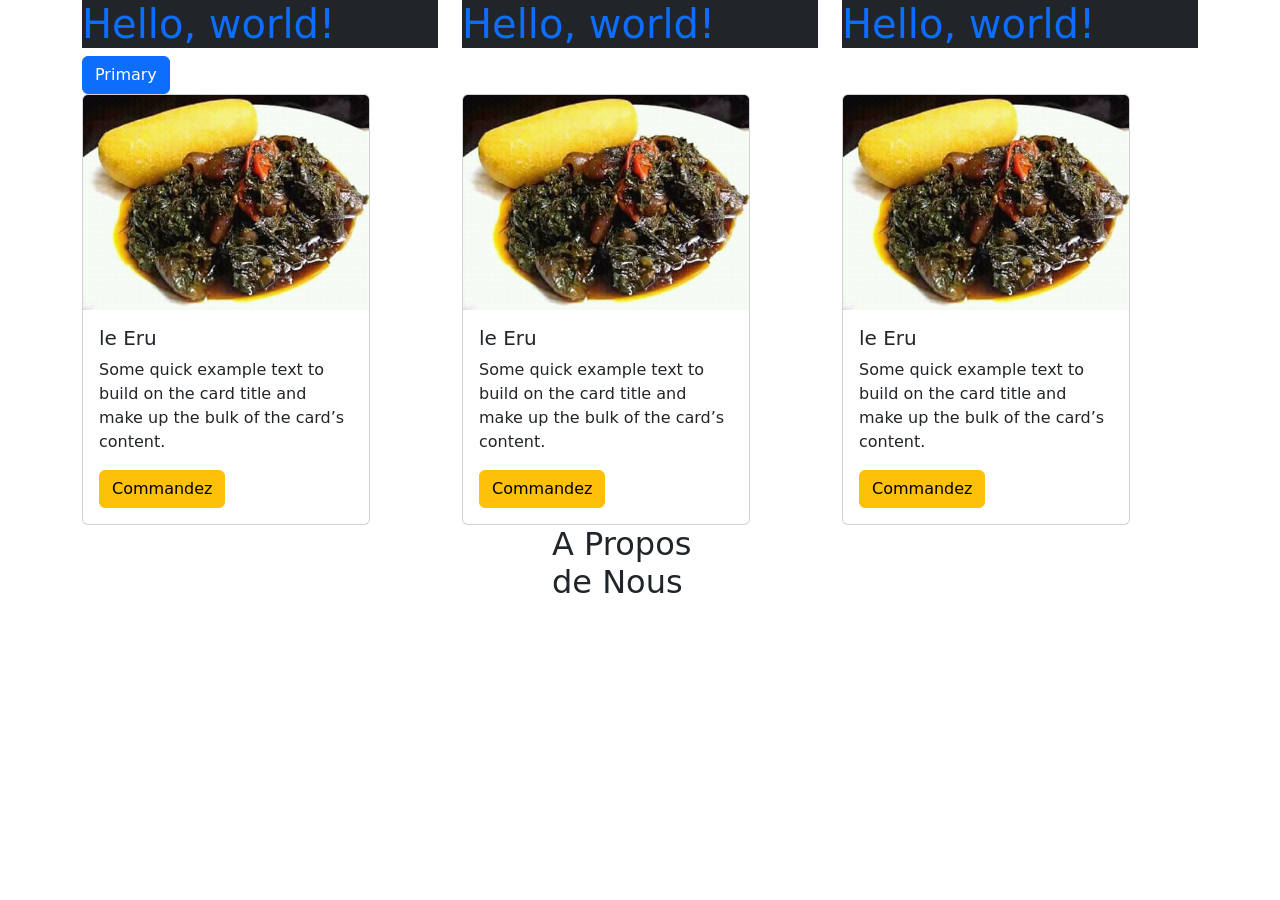
==== index.html @ 13891b92 "initialisation du projet" ====
<!DOCTYPE html>
<html lang="en">
<head>
    <meta charset="UTF-8">
    <meta name="viewport" content="width=device-width, initial-scale=1.0">
    <title>Document</title>
        <link href="https://cdn.jsdelivr.net/npm/bootstrap@5.3.8/dist/css/bootstrap.min.css" rel="stylesheet" integrity="sha384-sRIl4kxILFvY47J16cr9ZwB07vP4J8+LH7qKQnuqkuIAvNWLzeN8tE5YBujZqJLB" crossorigin="anonymous">

</head>
<body>

    <div class="container">
        <div class="row">
            <div class="col-4">
                <h1 class="bg-dark text-primary">Hello, world!</h1>
            </div>
            <div class="col-4">
                <h1 class="bg-dark text-primary">Hello, world!</h1>
            </div>
            <div class="col-4">
                <h1 class="bg-dark text-primary">Hello, world!</h1>
            </div>
        </div>  
        <button type="button" class="btn btn-primary">Primary</button>
    </div>
    <div class="container">
        <div class="row">
            <div class="col">
                <div class="card" style="width: 18rem;">
                    <img src="images/eru.jpg" class="card-img-top" alt="...">
                        <div class="card-body">
                            <h5 class="card-title">le Eru</h5>
                            <p class="card-text">Some quick example text to build on the card title and make up the bulk of the card’s content.</p>
                            <a href="#" class="btn btn-warning">Commandez</a>
                        </div>
                </div>
            </div>
            <div class="col">
                <div class="card" style="width: 18rem;">
                    <img src="images/eru.jpg" class="card-img-top" alt="...">
                        <div class="card-body">
                            <h5 class="card-title">le Eru</h5>
                            <p class="card-text">Some quick example text to build on the card title and make up the bulk of the card’s content.</p>
                            <a href="#" class="btn btn-warning">Commandez</a>
                        </div>
                </div>
            </div>
            <div class="col">
                <div class="card" style="width: 18rem;">
                    <img src="images/eru.jpg" class="card-img-top" alt="...">
                        <div class="card-body">
                            <h5 class="card-title">le Eru</h5>
                            <p class="card-text">Some quick example text to build on the card title and make up the bulk of the card’s content.</p>
                            <a href="#" class="btn btn-warning">Commandez</a>
                        </div>
                </div>
            </div>
        </div>
    </div>
    <div class="container" style="width: 200px;">
        <h2>A Propos de Nous</h2>
    </div>
        
    <script src="https://cdn.jsdelivr.net/npm/bootstrap@5.3.8/dist/js/bootstrap.bundle.min.js" integrity="sha384-FKyoEForCGlyvwx9Hj09JcYn3nv7wiPVlz7YYwJrWVcXK/BmnVDxM+D2scQbITxI" crossorigin="anonymous"></script>
</body>
</html>
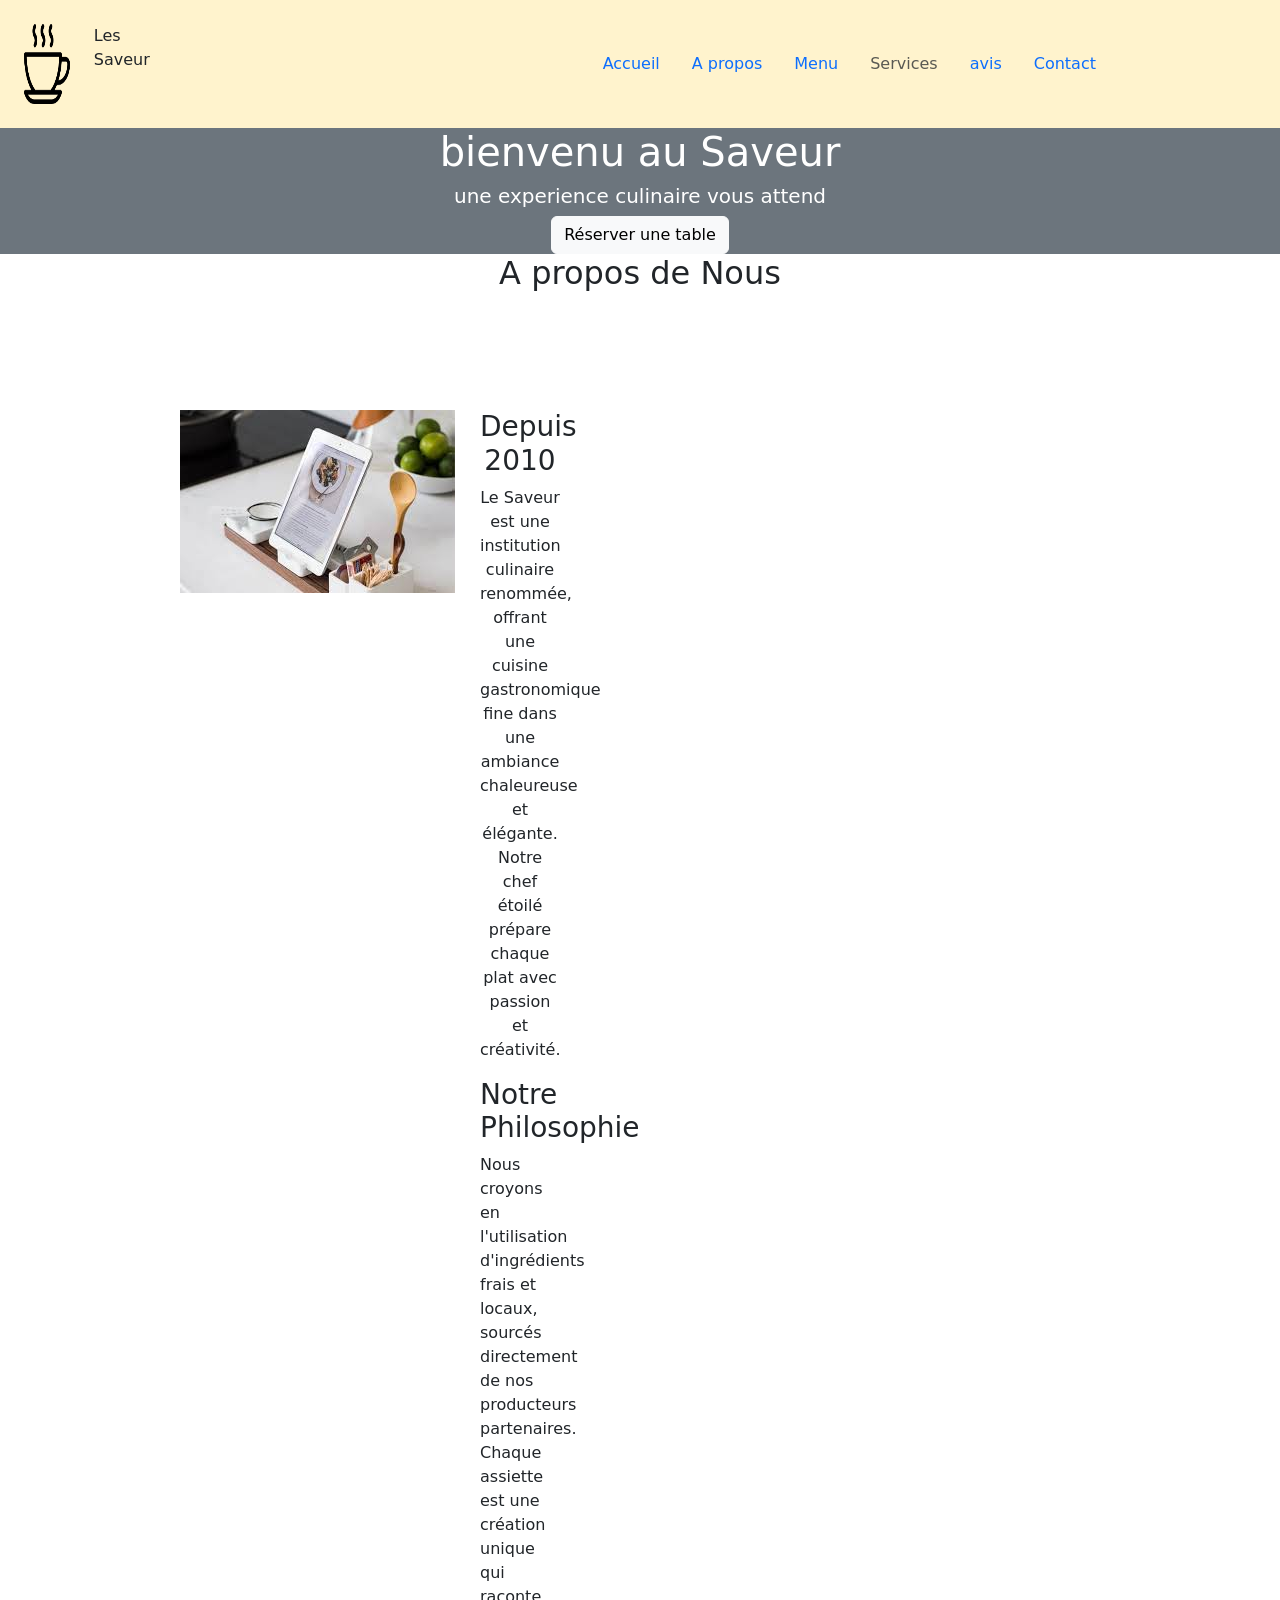
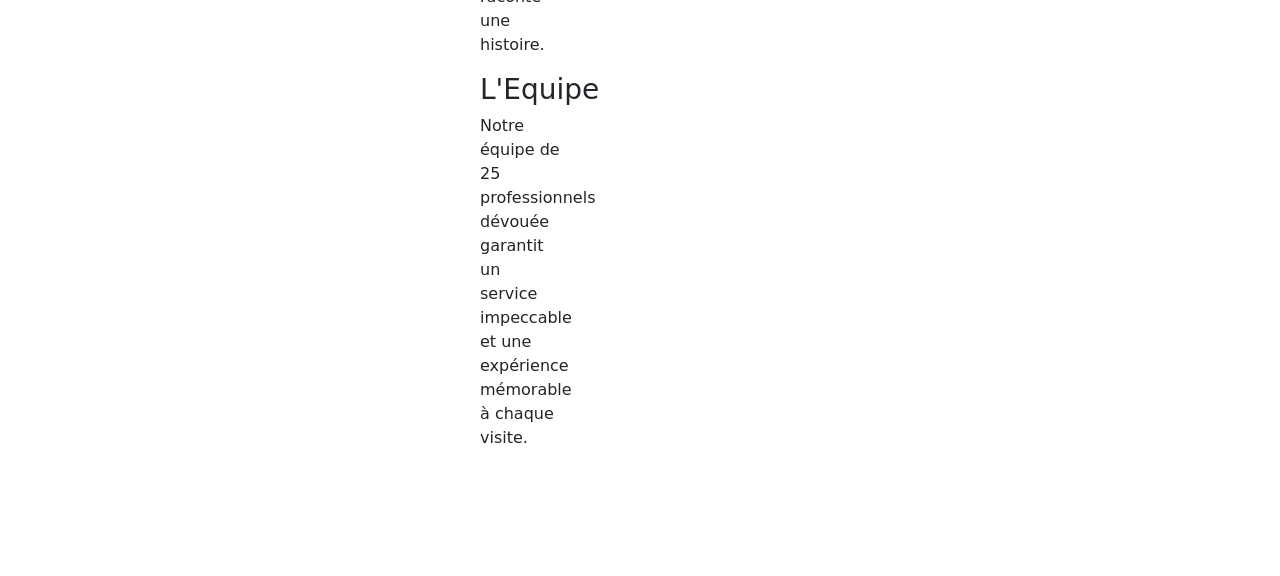
==== commit 9de13594: "nouvel index" ====
--- a/index.html
+++ b/index.html
@@ -4,63 +4,96 @@
     <meta charset="UTF-8">
     <meta name="viewport" content="width=device-width, initial-scale=1.0">
     <title>Document</title>
-        <link href="https://cdn.jsdelivr.net/npm/bootstrap@5.3.8/dist/css/bootstrap.min.css" rel="stylesheet" integrity="sha384-sRIl4kxILFvY47J16cr9ZwB07vP4J8+LH7qKQnuqkuIAvNWLzeN8tE5YBujZqJLB" crossorigin="anonymous">
+    <link rel="stylesheet" href="index1.css">
+     <link href="https://cdn.jsdelivr.net/npm/bootstrap@5.3.8/dist/css/bootstrap.min.css" rel="stylesheet" integrity="sha384-sRIl4kxILFvY47J16cr9ZwB07vP4J8+LH7qKQnuqkuIAvNWLzeN8tE5YBujZqJLB" crossorigin="anonymous">
 
 </head>
 <body>
-
-    <div class="container">
+    <div class="container-fluid  p-4  bg-warning-subtle">
         <div class="row">
-            <div class="col-4">
-                <h1 class="bg-dark text-primary">Hello, world!</h1>
-            </div>
-            <div class="col-4">
-                <h1 class="bg-dark text-primary">Hello, world!</h1>
-            </div>
-            <div class="col-4">
-                <h1 class="bg-dark text-primary">Hello, world!</h1>
-            </div>
-        </div>  
-        <button type="button" class="btn btn-primary">Primary</button>
+           <div class="col-4">
+                <div class="row">
+                    <img class="col-2" src="images/tasse.png" alt="logo du site" width="80px" height="80px">
+                     <p class="col-2" width="200px" height="200px" text-center> Les Saveur</p>
+                </div>
+           </div>
+           <div class="col-8 d-flex justify-content-around align-items-center">
+                <ul class="menu nav justify-content-end">
+                    <li class="nav-item">
+                        <a class="nav-link active" aria-current="page" href="#">Accueil</a>
+                    </li>
+                    <li class="nav-item">
+                        <a class="nav-link" href="#">A propos</a>
+                    </li>
+                    <li class="nav-item">
+                        <a class="nav-link" href="#">Menu</a>
+                    </li>
+                    <li class="nav-item">
+                        <a class="nav-link disabled" aria-disabled="true">Services</a>
+                    </li>
+                    <li class="nav-item">
+                        <a class="nav-link" href="#">avis</a>
+                    </li>
+                    <li class="nav-item">
+                        <a class="nav-link" href="#">Contact</a>
+                    </li>
+                </ul>
+           </div>
+         </div>
+    </div>
+    <div class="hero bg-family-arial text-white text-center bg-secondary bg-opacity-80 mt-10">
+         <h1 class="titre">bienvenu au Saveur</h1>
+        <h5>une experience culinaire vous attend</h5>
+         <button class="reso btn btn-light ">Réserver une table</button>
+    </div>
+    <div class="container text-center">
+        <h2 class="h2">A propos de Nous</h2>
     </div>
     <div class="container">
         <div class="row">
-            <div class="col">
-                <div class="card" style="width: 18rem;">
-                    <img src="images/eru.jpg" class="card-img-top" alt="...">
-                        <div class="card-body">
-                            <h5 class="card-title">le Eru</h5>
-                            <p class="card-text">Some quick example text to build on the card title and make up the bulk of the card’s content.</p>
-                            <a href="#" class="btn btn-warning">Commandez</a>
-                        </div>
+            <div class="col-6" style="margin: 100px; padding: 10px; width: 100px;">
+                <img src="images/telcu.jfif" alt="saveur">
+            </div>
+            <div class="col-6 " style="margin: 100px; padding: 10px; width: 100px;">
+                <div class="row text-center">
+                    <h3 class="col">Depuis 2010</h3>
+                    <p class="c0l">Le Saveur est une institution culinaire renommée, offrant une cuisine gastronomique fine dans une ambiance chaleureuse et élégante. Notre chef étoilé prépare chaque plat avec passion et créativité.</p>
                 </div>
-            </div>
-            <div class="col">
-                <div class="card" style="width: 18rem;">
-                    <img src="images/eru.jpg" class="card-img-top" alt="...">
-                        <div class="card-body">
-                            <h5 class="card-title">le Eru</h5>
-                            <p class="card-text">Some quick example text to build on the card title and make up the bulk of the card’s content.</p>
-                            <a href="#" class="btn btn-warning">Commandez</a>
-                        </div>
+                <div>
+                    <h3>Notre Philosophie</h3>
+                    <p>Nous croyons en l'utilisation d'ingrédients frais et locaux, sourcés directement de nos producteurs partenaires. Chaque assiette est une création unique qui raconte une histoire.</p>
                 </div>
-            </div>
-            <div class="col">
-                <div class="card" style="width: 18rem;">
-                    <img src="images/eru.jpg" class="card-img-top" alt="...">
-                        <div class="card-body">
-                            <h5 class="card-title">le Eru</h5>
-                            <p class="card-text">Some quick example text to build on the card title and make up the bulk of the card’s content.</p>
-                            <a href="#" class="btn btn-warning">Commandez</a>
-                        </div>
+                <div>
+                    <h3>L'Equipe</h3>
+                    <p>Notre équipe de 25 professionnels dévouée garantit un service impeccable et une expérience mémorable à chaque visite.</p>
                 </div>
             </div>
         </div>
     </div>
-    <div class="container" style="width: 200px;">
-        <h2>A Propos de Nous</h2>
-    </div>
-        
-    <script src="https://cdn.jsdelivr.net/npm/bootstrap@5.3.8/dist/js/bootstrap.bundle.min.js" integrity="sha384-FKyoEForCGlyvwx9Hj09JcYn3nv7wiPVlz7YYwJrWVcXK/BmnVDxM+D2scQbITxI" crossorigin="anonymous"></script>
+
+
+
+
+
+
+
+
+
+
+
+
+
+
+
+
+
+
+
+
+
+
+
+
+ <script src="https://cdn.jsdelivr.net/npm/bootstrap@5.3.8/dist/js/bootstrap.bundle.min.js" integrity="sha384-FKyoEForCGlyvwx9Hj09JcYn3nv7wiPVlz7YYwJrWVcXK/BmnVDxM+D2scQbITxI" crossorigin="anonymous"></script>
 </body>
 </html>
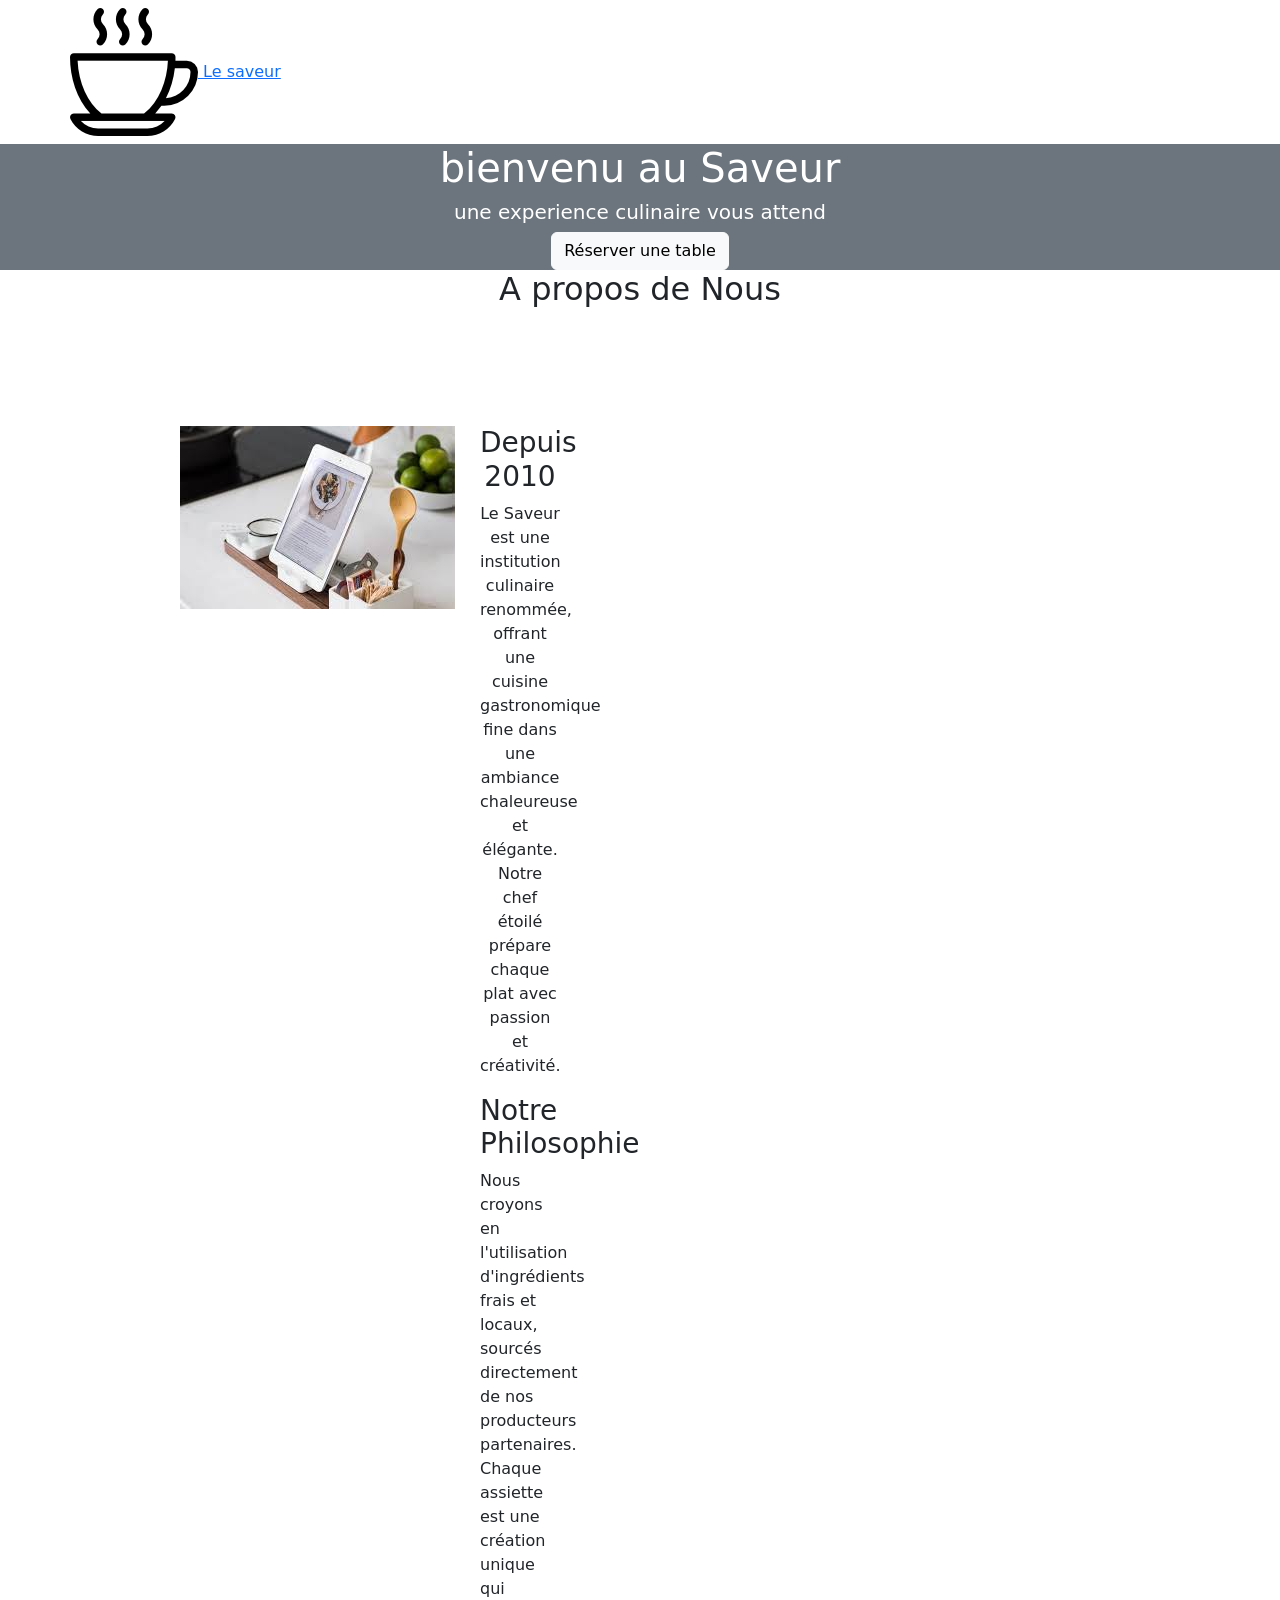
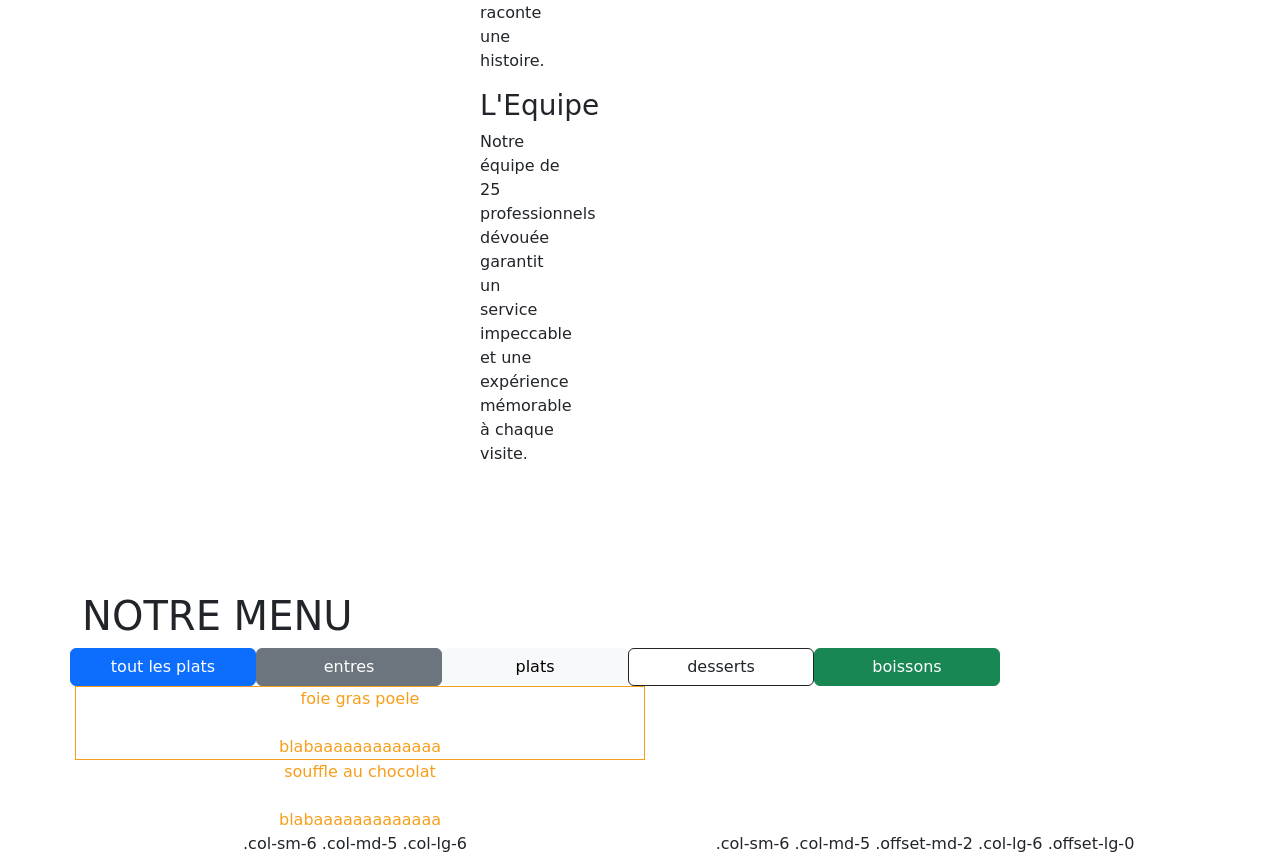
==== commit f7d65062: "nouveau menu" ====
--- a/index.html
+++ b/index.html
@@ -4,48 +4,26 @@
     <meta charset="UTF-8">
     <meta name="viewport" content="width=device-width, initial-scale=1.0">
     <title>Document</title>
-    <link rel="stylesheet" href="index1.css">
+    <link rel="stylesheet" href="index.css">
      <link href="https://cdn.jsdelivr.net/npm/bootstrap@5.3.8/dist/css/bootstrap.min.css" rel="stylesheet" integrity="sha384-sRIl4kxILFvY47J16cr9ZwB07vP4J8+LH7qKQnuqkuIAvNWLzeN8tE5YBujZqJLB" crossorigin="anonymous">
 
 </head>
 <body>
-    <div class="container-fluid  p-4  bg-warning-subtle">
-        <div class="row">
-           <div class="col-4">
-                <div class="row">
-                    <img class="col-2" src="images/tasse.png" alt="logo du site" width="80px" height="80px">
-                     <p class="col-2" width="200px" height="200px" text-center> Les Saveur</p>
-                </div>
-           </div>
-           <div class="col-8 d-flex justify-content-around align-items-center">
-                <ul class="menu nav justify-content-end">
-                    <li class="nav-item">
-                        <a class="nav-link active" aria-current="page" href="#">Accueil</a>
-                    </li>
-                    <li class="nav-item">
-                        <a class="nav-link" href="#">A propos</a>
-                    </li>
-                    <li class="nav-item">
-                        <a class="nav-link" href="#">Menu</a>
-                    </li>
-                    <li class="nav-item">
-                        <a class="nav-link disabled" aria-disabled="true">Services</a>
-                    </li>
-                    <li class="nav-item">
-                        <a class="nav-link" href="#">avis</a>
-                    </li>
-                    <li class="nav-item">
-                        <a class="nav-link" href="#">Contact</a>
-                    </li>
-                </ul>
-           </div>
-         </div>
-    </div>
+    <!-- Header & navigation-->
+   <header>
+     <nav class="navbar navbar-expand-lg container">
+            <a class="logo" href="#acceuil"> <img class="logo" src="images/tasse.png" alt="Le Saveur"> Le saveur</a>
+            
+        </nav>
+   </header>
+
+    <!-- Hero Section -->
     <div class="hero bg-family-arial text-white text-center bg-secondary bg-opacity-80 mt-10">
          <h1 class="titre">bienvenu au Saveur</h1>
         <h5>une experience culinaire vous attend</h5>
          <button class="reso btn btn-light ">Réserver une table</button>
     </div>
+    <!-- About Section -->
     <div class="container text-center">
         <h2 class="h2">A propos de Nous</h2>
     </div>
@@ -70,16 +48,43 @@
             </div>
         </div>
     </div>
-
-
-
-
-
-
-
-
-
-
+       <!-- menu section -->
+    <div class="container">
+        <div class="row">
+            <div class="col">
+                <h1> NOTRE MENU</h1>
+            </div>
+            <div class="row">
+                <button class=" col-2 btn btn-primary">tout les plats</button>
+                <button class="col-2 btn btn-secondary">entres</button>
+                <button class="col-2 btn btn-light">plats</button>
+                <button class="col-2 btn btn-outline-dark">desserts</button>
+                <button class="col-2 btn btn-success">boissons</button> 
+            </div>
+        </div>
+    </div>
+    <div class="container text-center">
+        <div class="row">
+            <div class="col-sm-5 col-md-6" style="margin-left:5px; color: rgb(247, 159, 27); border: 1px solid rgb(247, 159, 27);">foie gras poele <br><br> blabaaaaaaaaaaaaa</div>
+            <div class="col-sm-5 offset-sm-2 col-md-6 offset-md-0" style="margin-left:5px; color: rgb(247, 159, 27);">souffle au chocolat <br><br> blabaaaaaaaaaaaaa</div>
+        </div>
+        <div class="row">
+            <div class="col-sm-6 col-md-5 col-lg-6">.col-sm-6 .col-md-5 .col-lg-6</div>
+            <div class="col-sm-6 col-md-5 offset-md-2 col-lg-6 offset-lg-0">.col-sm-6 .col-md-5 .offset-md-2 .col-lg-6 .offset-lg-0</div>
+        </div>
+    </div>
+    <!-- Services Section -->
+    <div class="container">
+    </div>
+    <!-- Testimonials Section -->
+    <div class="container">
+    </div>
+    <!-- Contact Section -->
+    <div class="container">
+    </div>
+    <!-- Footer Section -->
+    <div class="container">
+    </div>
 
 
 
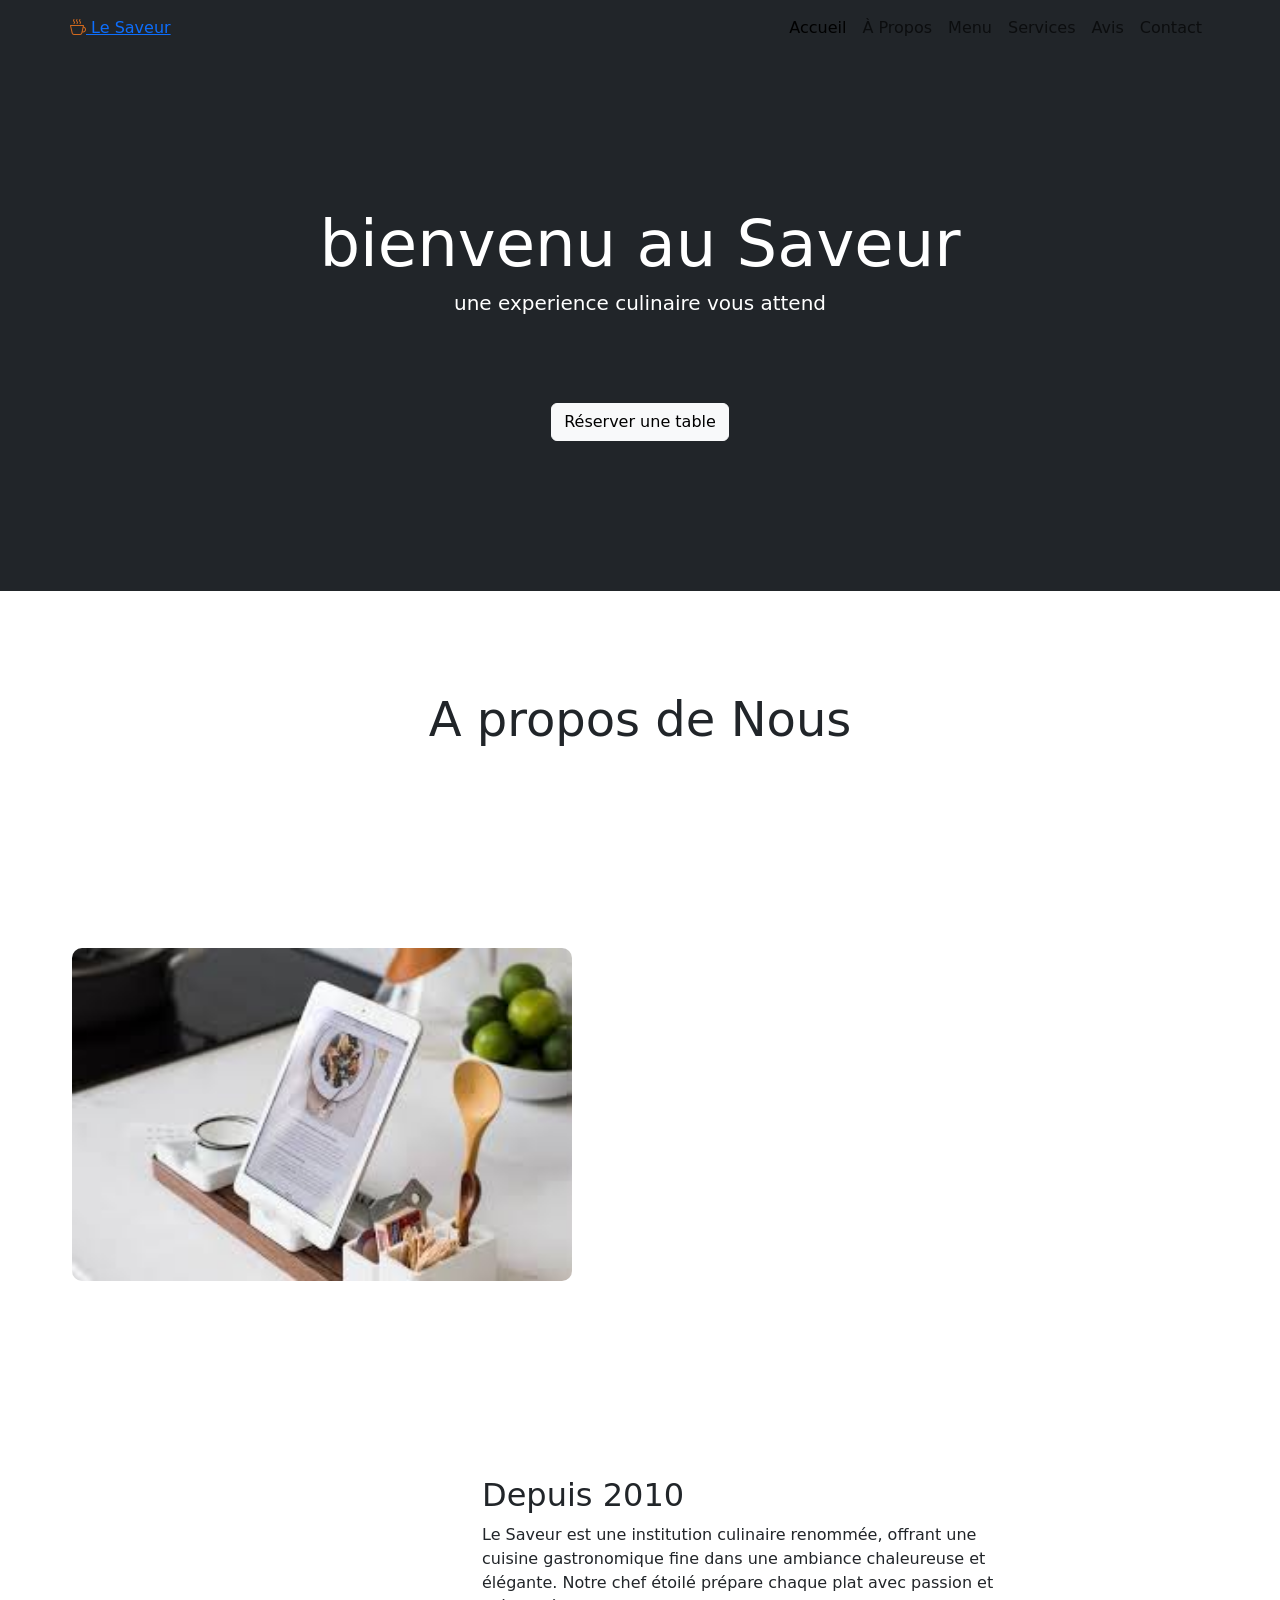
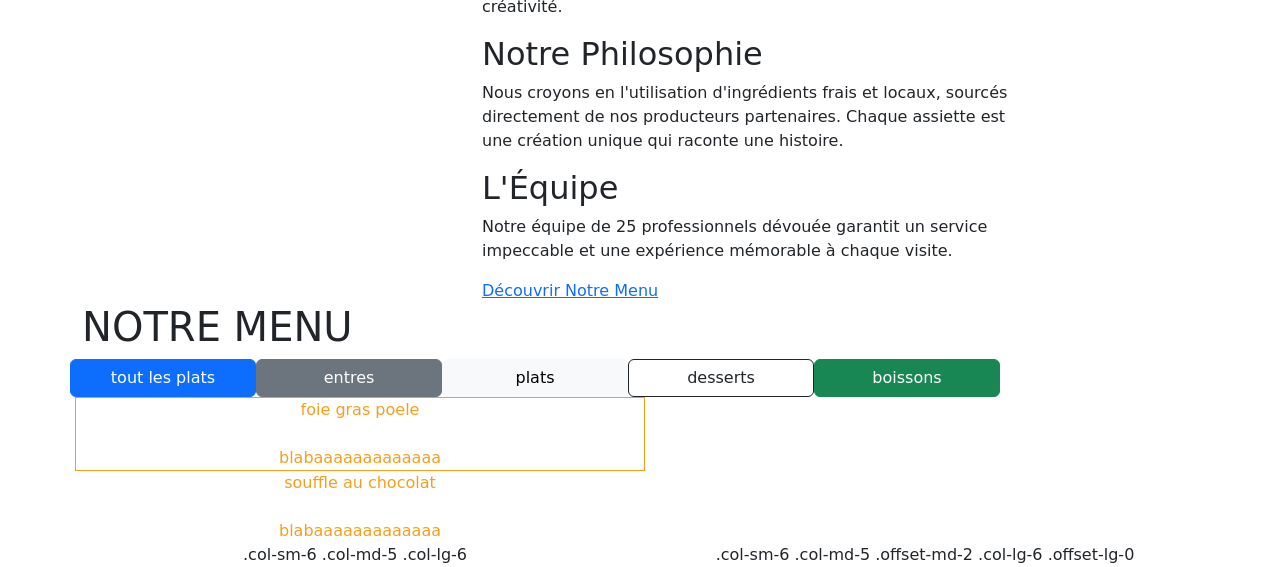
==== commit e149f498: "avancer css et page a propos" ====
--- a/index.html
+++ b/index.html
@@ -4,48 +4,78 @@
     <meta charset="UTF-8">
     <meta name="viewport" content="width=device-width, initial-scale=1.0">
     <title>Document</title>
+    <link rel="stylesheet" href="https://cdn.jsdelivr.net/npm/bootstrap-icons@1.11.1/font/bootstrap-icons.css">
     <link rel="stylesheet" href="index.css">
      <link href="https://cdn.jsdelivr.net/npm/bootstrap@5.3.8/dist/css/bootstrap.min.css" rel="stylesheet" integrity="sha384-sRIl4kxILFvY47J16cr9ZwB07vP4J8+LH7qKQnuqkuIAvNWLzeN8tE5YBujZqJLB" crossorigin="anonymous">
 
 </head>
 <body>
     <!-- Header & navigation-->
-   <header>
+   <header class="bg-dark bg-opacity-65 ">
      <nav class="navbar navbar-expand-lg container">
-            <a class="logo" href="#acceuil"> <img class="logo" src="images/tasse.png" alt="Le Saveur"> Le saveur</a>
-            
+            <a class="logo" href="#accueil"> 
+                <i class="bi bi-cup-hot" style="width: 100px; height: 100px; color: chocolate;"></i> Le Saveur
+            </a>         
+            <div class="navbar-collapse collapse show text-white"  id="navbarNav" >
+                <ul class="navbar-nav ms-auto" style="color: white;">
+                    <li class="nav-item">
+                        <a class="nav-link active" href="#accueil">Accueil</a>
+                    </li>
+                    <li class="nav-item">
+                        <a class="nav-link" href="#about">À Propos</a>
+                    </li>
+                    <li class="nav-item">
+                        <a class="nav-link" href="#menu">Menu</a>
+                    </li>
+                    <li class="nav-item">
+                        <a class="nav-link" href="#services">Services</a>
+                    </li>
+                    <li class="nav-item">
+                        <a class="nav-link" href="#testimonials">Avis</a>
+                    </li>
+                    <li class="nav-item">
+                        <a class="nav-link" href="#contact">Contact</a>
+                    </li>
+                </ul>
+            </div>
         </nav>
    </header>
 
     <!-- Hero Section -->
-    <div class="hero bg-family-arial text-white text-center bg-secondary bg-opacity-80 mt-10">
-         <h1 class="titre">bienvenu au Saveur</h1>
+    <div class="hero bg-family-arial text-white text-center bg-dark bg-opacity-65 " style="padding: 150px;">
+         <h1 class="titre" style="font-size: 4rem;">bienvenu au Saveur</h1>
         <h5>une experience culinaire vous attend</h5>
-         <button class="reso btn btn-light ">Réserver une table</button>
+         <button class="reso btn btn-light " style="margin-top: 80px;">Réserver une table</button>
     </div>
     <!-- About Section -->
-    <div class="container text-center">
-        <h2 class="h2">A propos de Nous</h2>
+    <div class="about-section text-center " style="padding: 50px 0;" id="about ">
+        <h2 class="h2" style="font-size: 3rem; margin: 50px 0;">A propos de Nous</h2>
     </div>
     <div class="container">
         <div class="row">
-            <div class="col-6" style="margin: 100px; padding: 10px; width: 100px;">
-                <img src="images/telcu.jfif" alt="saveur">
+            <div class="col-6" style="margin: 100px; margin-left: -10px; width: 100px;">
+                <img src="images/telcu.jfif" width="500px" style="border-radius: 10px;" alt="saveur">
             </div>
-            <div class="col-6 " style="margin: 100px; padding: 10px; width: 100px;">
-                <div class="row text-center">
-                    <h3 class="col">Depuis 2010</h3>
-                    <p class="c0l">Le Saveur est une institution culinaire renommée, offrant une cuisine gastronomique fine dans une ambiance chaleureuse et élégante. Notre chef étoilé prépare chaque plat avec passion et créativité.</p>
-                </div>
-                <div>
-                    <h3>Notre Philosophie</h3>
-                    <p>Nous croyons en l'utilisation d'ingrédients frais et locaux, sourcés directement de nos producteurs partenaires. Chaque assiette est une création unique qui raconte une histoire.</p>
-                </div>
-                <div>
-                    <h3>L'Equipe</h3>
-                    <p>Notre équipe de 25 professionnels dévouée garantit un service impeccable et une expérience mémorable à chaque visite.</p>
-                </div>
-            </div>
+           <div class="about-content col-6" style="margin-left: 400px; padding-top: 95px;">
+                <h2 class="about-title">Depuis 2010</h2>
+                <p class="about-text">
+            Le Saveur est une institution culinaire renommée, offrant une cuisine gastronomique
+            fine dans une ambiance chaleureuse et élégante. Notre chef étoilé prépare chaque plat
+            avec passion et créativité.
+                 </p>
+                 <h2 class="about-title">Notre Philosophie</h2>
+                <p class="about-text">
+            Nous croyons en l'utilisation d'ingrédients frais et locaux, sourcés directement de
+            nos producteurs partenaires. Chaque assiette est une création unique qui raconte une histoire.
+                 </p>
+                 <h2 class="about-title">L'Équipe</h2>
+                 <p class="about-text">
+            Notre équipe de 25 professionnels dévouée garantit un service impeccable et une
+            expérience mémorable à chaque visite.
+                 </p>
+            <a href="#" class="about-btn">Découvrir Notre Menu</a>
+
+  </div>
         </div>
     </div>
        <!-- menu section -->
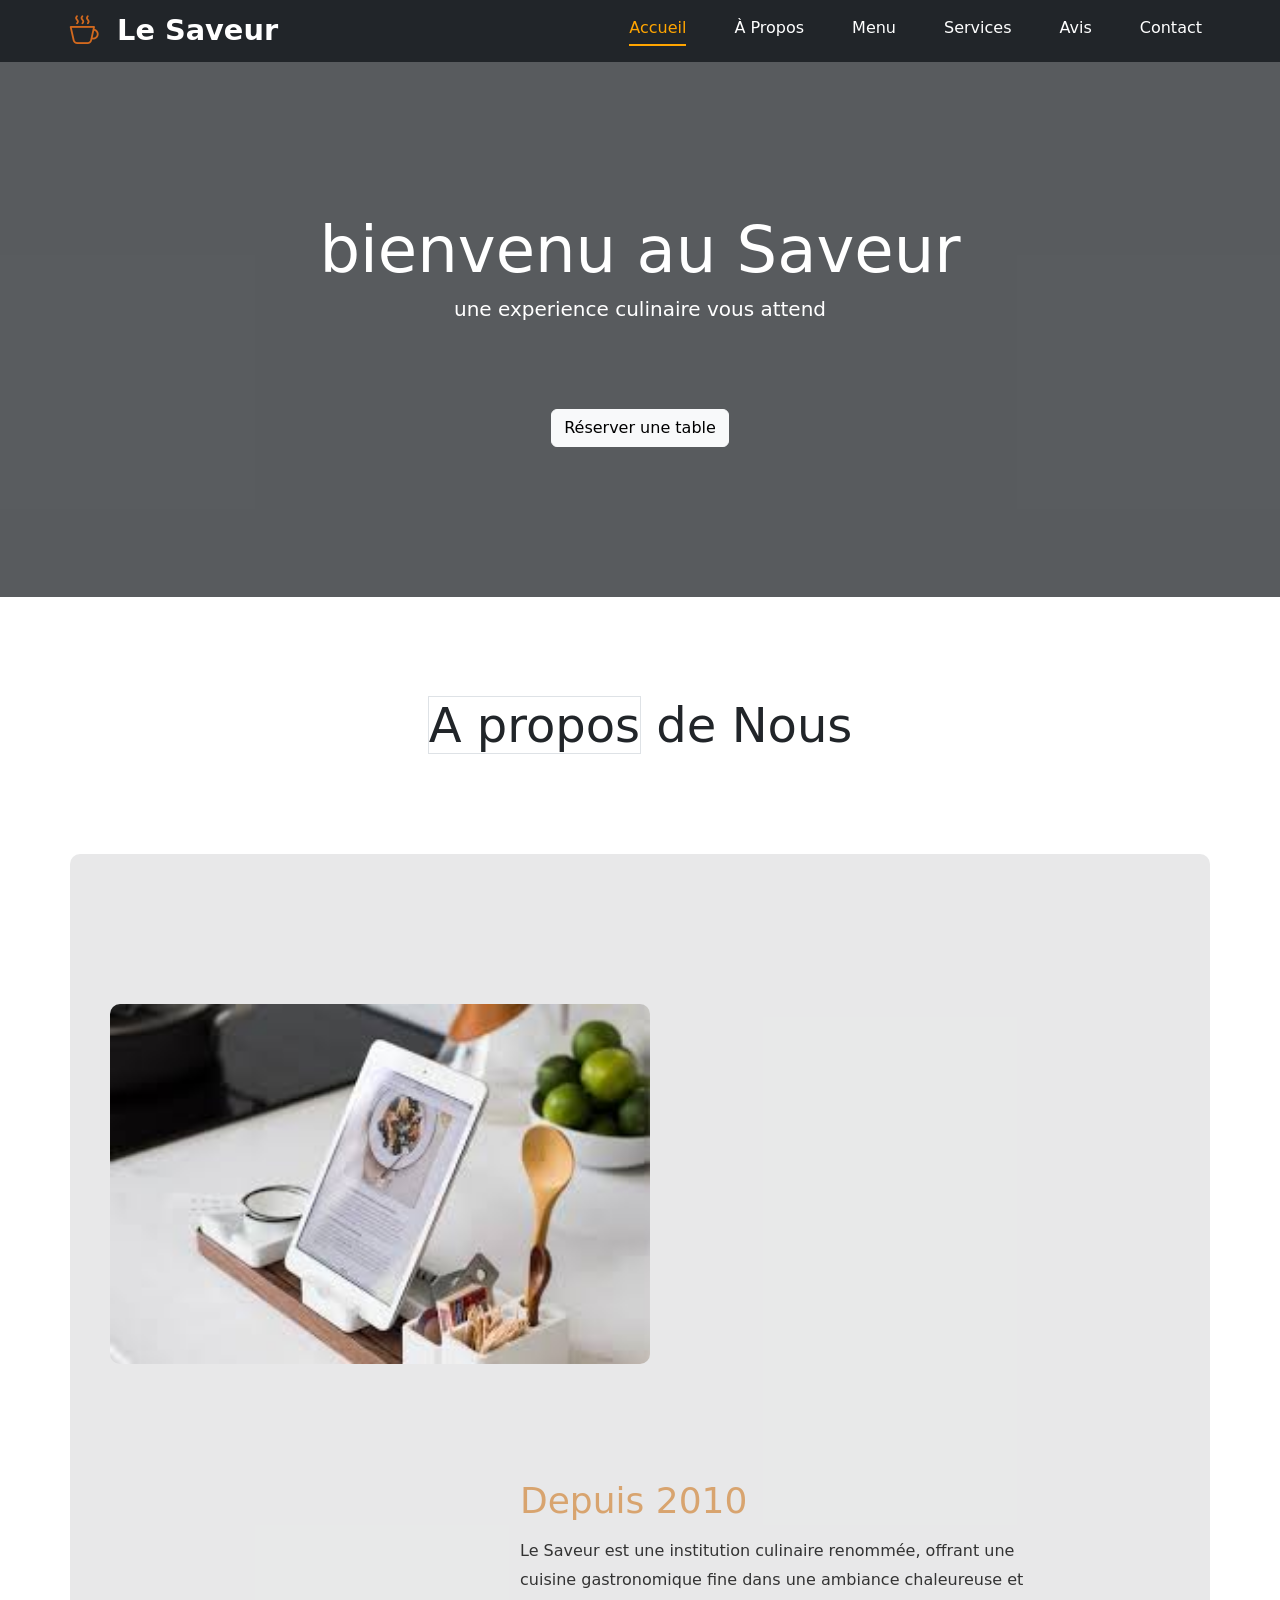
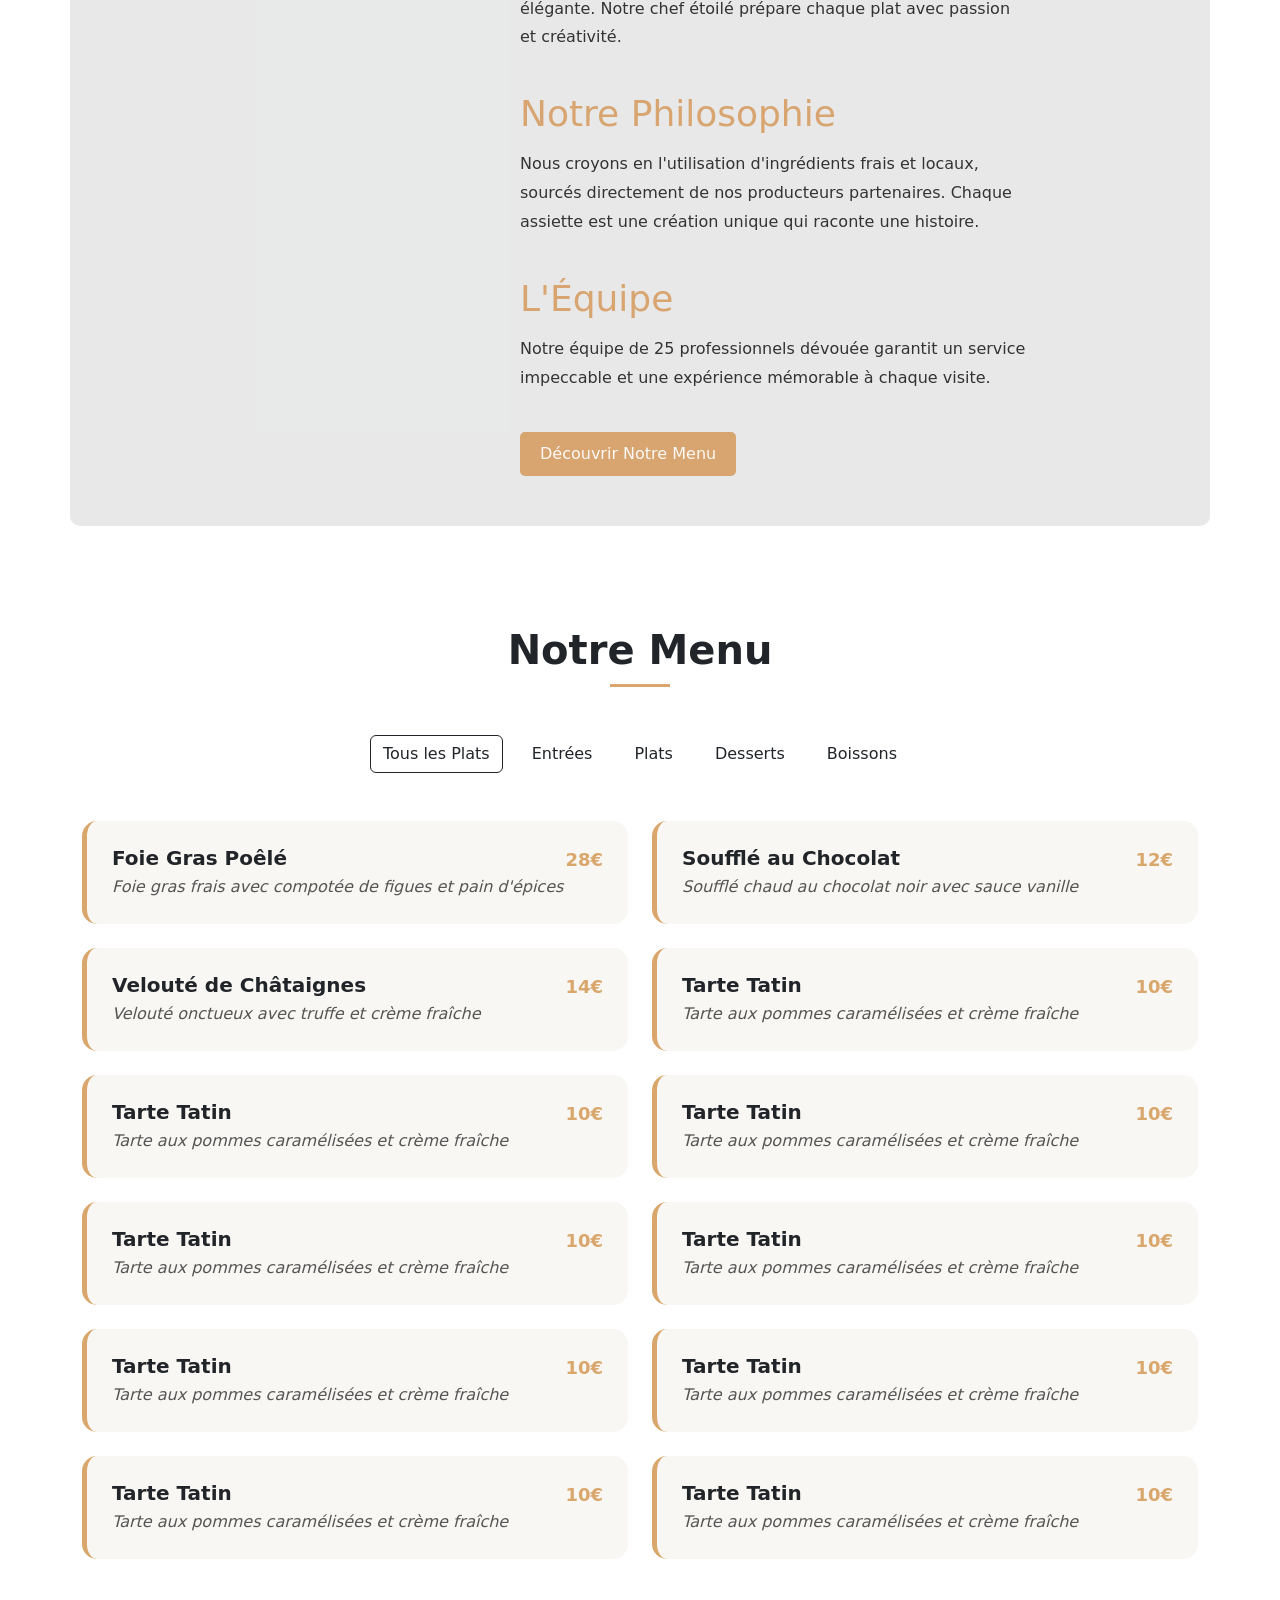
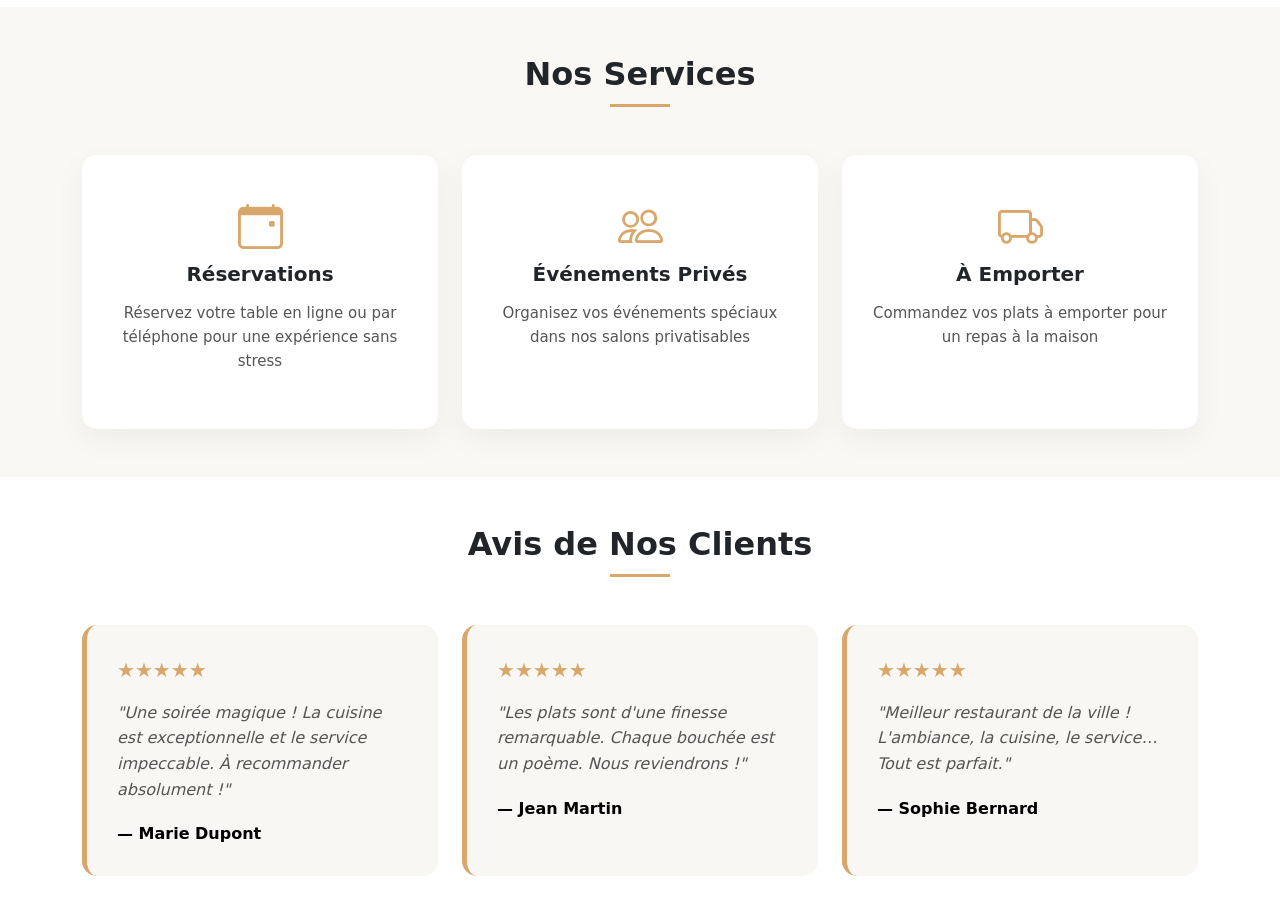
==== commit 0ffa9e79: "css avancer il manque footer section et contact" ====
--- a/index.html
+++ b/index.html
@@ -3,7 +3,7 @@
 <head>
     <meta charset="UTF-8">
     <meta name="viewport" content="width=device-width, initial-scale=1.0">
-    <title>Document</title>
+    <title>restaurant</title>
     <link rel="stylesheet" href="https://cdn.jsdelivr.net/npm/bootstrap-icons@1.11.1/font/bootstrap-icons.css">
     <link rel="stylesheet" href="index.css">
      <link href="https://cdn.jsdelivr.net/npm/bootstrap@5.3.8/dist/css/bootstrap.min.css" rel="stylesheet" integrity="sha384-sRIl4kxILFvY47J16cr9ZwB07vP4J8+LH7qKQnuqkuIAvNWLzeN8tE5YBujZqJLB" crossorigin="anonymous">
@@ -11,104 +11,298 @@
 </head>
 <body>
     <!-- Header & navigation-->
-   <header class="bg-dark bg-opacity-65 ">
-     <nav class="navbar navbar-expand-lg container">
-            <a class="logo" href="#accueil"> 
-                <i class="bi bi-cup-hot" style="width: 100px; height: 100px; color: chocolate;"></i> Le Saveur
-            </a>         
-            <div class="navbar-collapse collapse show text-white"  id="navbarNav" >
-                <ul class="navbar-nav ms-auto" style="color: white;">
-                    <li class="nav-item">
-                        <a class="nav-link active" href="#accueil">Accueil</a>
-                    </li>
-                    <li class="nav-item">
-                        <a class="nav-link" href="#about">À Propos</a>
-                    </li>
-                    <li class="nav-item">
-                        <a class="nav-link" href="#menu">Menu</a>
-                    </li>
-                    <li class="nav-item">
-                        <a class="nav-link" href="#services">Services</a>
-                    </li>
-                    <li class="nav-item">
-                        <a class="nav-link" href="#testimonials">Avis</a>
-                    </li>
-                    <li class="nav-item">
-                        <a class="nav-link" href="#contact">Contact</a>
-                    </li>
-                </ul>
-            </div>
-        </nav>
-   </header>
+  <header class="bg-dark bg-opacity-100">
+    <nav class="navbar navbar-expand-lg container">
+        <a class="logo text-white text-decoration-none" href="#accueil"> 
+            <i class="bi bi-cup-hot me-2" style="color: chocolate;"></i>
+            Le Saveur
+        </a>         
+
+        <div class="navbar-collapse collapse show" id="navbarNav">
+            <ul class="navbar-nav ms-auto">
+                <li class="nav-item">
+                    <a class="nav-link menu-link active" href="#accueil">Accueil</a>
+                </li>
+                <li class="nav-item">
+                    <a class="nav-link menu-link" href="#about">À Propos</a>
+                </li>
+                <li class="nav-item">
+                    <a class="nav-link menu-link" href="#menu">Menu</a>
+                </li>
+                <li class="nav-item">
+                    <a class="nav-link menu-link" href="#services">Services</a>
+                </li>
+                <li class="nav-item">
+                    <a class="nav-link menu-link" href="#testimonials">Avis</a>
+                </li>
+                <li class="nav-item">
+                    <a class="nav-link menu-link" href="#contact">Contact</a>
+                </li>
+            </ul>
+        </div>
+    </nav>
+</header>
+
 
     <!-- Hero Section -->
-    <div class="hero bg-family-arial text-white text-center bg-dark bg-opacity-65 " style="padding: 150px;">
+    <div class="hero bg-family-arial text-white text-center bg-dark bg-opacity-75 " style="padding: 150px;">
          <h1 class="titre" style="font-size: 4rem;">bienvenu au Saveur</h1>
         <h5>une experience culinaire vous attend</h5>
          <button class="reso btn btn-light " style="margin-top: 80px;">Réserver une table</button>
     </div>
     <!-- About Section -->
     <div class="about-section text-center " style="padding: 50px 0;" id="about ">
-        <h2 class="h2" style="font-size: 3rem; margin: 50px 0;">A propos de Nous</h2>
-    </div>
-    <div class="container">
+        <h2 class="h2" style="font-size: 3rem; margin: 50px 0;"> <span class="border">A propos</span> de Nous</h2>
+    </div>
+    <div class="container bg-dark bg-opacity-10"style="border-radius: 10px; padding: 50px; margin-bottom: 100px;">
         <div class="row">
             <div class="col-6" style="margin: 100px; margin-left: -10px; width: 100px;">
-                <img src="images/telcu.jfif" width="500px" style="border-radius: 10px;" alt="saveur">
-            </div>
-           <div class="about-content col-6" style="margin-left: 400px; padding-top: 95px;">
+                <img src="images/telcu.jfif" width="540px" style="border-radius: 10px;" alt="saveur">
+            </div>
+           <div class="about-content col-6" style="margin-left: 400px; padding-top: 15px;">
                 <h2 class="about-title">Depuis 2010</h2>
                 <p class="about-text">
-            Le Saveur est une institution culinaire renommée, offrant une cuisine gastronomique
-            fine dans une ambiance chaleureuse et élégante. Notre chef étoilé prépare chaque plat
-            avec passion et créativité.
+                Le Saveur est une institution culinaire renommée, offrant une cuisine gastronomique
+                fine dans une ambiance chaleureuse et élégante. Notre chef étoilé prépare chaque plat
+                avec passion et créativité.
                  </p>
                  <h2 class="about-title">Notre Philosophie</h2>
                 <p class="about-text">
-            Nous croyons en l'utilisation d'ingrédients frais et locaux, sourcés directement de
-            nos producteurs partenaires. Chaque assiette est une création unique qui raconte une histoire.
+                Nous croyons en l'utilisation d'ingrédients frais et locaux, sourcés directement de
+                nos producteurs partenaires. Chaque assiette est une création unique qui raconte une histoire.
                  </p>
                  <h2 class="about-title">L'Équipe</h2>
                  <p class="about-text">
-            Notre équipe de 25 professionnels dévouée garantit un service impeccable et une
-            expérience mémorable à chaque visite.
+                Notre équipe de 25 professionnels dévouée garantit un service impeccable et une
+                expérience mémorable à chaque visite.
                  </p>
-            <a href="#" class="about-btn">Découvrir Notre Menu</a>
-
-  </div>
-        </div>
-    </div>
-       <!-- menu section -->
+                <a href="#" class="about-btn" style="border-radius: 5px; color: rgb(251, 249, 246); padding: 10px 20px;">Découvrir Notre Menu</a>
+         </div>
+        </div>
+    </div>
+     <!-- menu section -->
+    <div class="container my-5">
+         <div class="text-center mb-5">
+            <h1 class="fw-bold">Notre Menu</h1>
+            <div class="title-line mx-auto"></div>
+        </div>
+         <!-- FILTRES -->
+        <div class="d-flex justify-content-center gap-3 mb-5 flex-wrap">
+            <button class="btn btn-filter active">Tous les Plats</button>
+            <button class="btn btn-filter">Entrées</button>
+            <button class="btn btn-filter">Plats</button>
+            <button class="btn btn-filter">Desserts</button>
+            <button class="btn btn-filter">Boissons</button>
+         </div>
+          <!-- LISTE DES PLATS -->
+        <div class="row g-4">
+            <div class="col-md-6">
+                <div class="menu-card">
+                     <div class="d-flex justify-content-between">
+                        <h5>Foie Gras Poêlé</h5>
+                         <span class="price">28€</span>
+                     </div>
+                    <p>Foie gras frais avec compotée de figues et pain d'épices</p>
+                 </div>
+            </div>
+                <div class="col-md-6">
+                    <div class="menu-card">
+                        <div class="d-flex justify-content-between">
+                            <h5>Soufflé au Chocolat</h5>
+                            <span class="price">12€</span>
+                        </div>
+                        <p>Soufflé chaud au chocolat noir avec sauce vanille</p>
+                    </div>
+                </div>
+                <div class="col-md-6">
+                    <div class="menu-card">
+                        <div class="d-flex justify-content-between">
+                            <h5>Velouté de Châtaignes</h5>
+                            <span class="price">14€</span>
+                        </div>
+                        <p>Velouté onctueux avec truffe et crème fraîche</p>
+                    </div>
+                </div>
+                <div class="col-md-6">
+                    <div class="menu-card">
+                        <div class="d-flex justify-content-between">
+                            <h5>Tarte Tatin</h5>
+                            <span class="price">10€</span>
+                        </div>
+                        <p>Tarte aux pommes caramélisées et crème fraîche</p>
+                    </div>
+                </div>
+                <div class="col-md-6">
+                    <div class="menu-card">
+                        <div class="d-flex justify-content-between">
+                            <h5>Tarte Tatin</h5>
+                            <span class="price">10€</span>
+                        </div>
+                        <p>Tarte aux pommes caramélisées et crème fraîche</p>
+                    </div>
+                </div>
+                <div class="col-md-6">
+                    <div class="menu-card">
+                        <div class="d-flex justify-content-between">
+                            <h5>Tarte Tatin</h5>
+                            <span class="price">10€</span>
+                        </div>
+                        <p>Tarte aux pommes caramélisées et crème fraîche</p>
+                    </div>
+                </div>
+                <div class="col-md-6">
+                    <div class="menu-card">
+                        <div class="d-flex justify-content-between">
+                            <h5>Tarte Tatin</h5>
+                            <span class="price">10€</span>
+                        </div>
+                        <p>Tarte aux pommes caramélisées et crème fraîche</p>
+                    </div>
+                </div>
+                <div class="col-md-6">
+                    <div class="menu-card">
+                        <div class="d-flex justify-content-between">
+                            <h5>Tarte Tatin</h5>
+                            <span class="price">10€</span>
+                        </div>
+                        <p>Tarte aux pommes caramélisées et crème fraîche</p>
+                    </div>
+                </div>
+                <div class="col-md-6">
+                    <div class="menu-card">
+                        <div class="d-flex justify-content-between">
+                            <h5>Tarte Tatin</h5>
+                            <span class="price">10€</span>
+                        </div>
+                        <p>Tarte aux pommes caramélisées et crème fraîche</p>
+                    </div>
+                </div>
+                <div class="col-md-6">
+                    <div class="menu-card">
+                        <div class="d-flex justify-content-between">
+                            <h5>Tarte Tatin</h5>
+                            <span class="price">10€</span>
+                        </div>
+                        <p>Tarte aux pommes caramélisées et crème fraîche</p>
+                    </div>
+                </div>
+                <div class="col-md-6">
+                    <div class="menu-card">
+                        <div class="d-flex justify-content-between">
+                            <h5>Tarte Tatin</h5>
+                            <span class="price">10€</span>
+                        </div>
+                        <p>Tarte aux pommes caramélisées et crème fraîche</p>
+                    </div>
+                </div>
+                <div class="col-md-6">
+                    <div class="menu-card">
+                        <div class="d-flex justify-content-between">
+                            <h5>Tarte Tatin</h5>
+                            <span class="price">10€</span>
+                        </div>
+                        <p>Tarte aux pommes caramélisées et crème fraîche</p>
+                    </div>
+                </div>
+
+
+            </div>
+        </div>
+    </div>
+    
+    <!-- Services Section -->
+    <section class="services-section py-5">
     <div class="container">
-        <div class="row">
-            <div class="col">
-                <h1> NOTRE MENU</h1>
-            </div>
-            <div class="row">
-                <button class=" col-2 btn btn-primary">tout les plats</button>
-                <button class="col-2 btn btn-secondary">entres</button>
-                <button class="col-2 btn btn-light">plats</button>
-                <button class="col-2 btn btn-outline-dark">desserts</button>
-                <button class="col-2 btn btn-success">boissons</button> 
-            </div>
-        </div>
-    </div>
-    <div class="container text-center">
-        <div class="row">
-            <div class="col-sm-5 col-md-6" style="margin-left:5px; color: rgb(247, 159, 27); border: 1px solid rgb(247, 159, 27);">foie gras poele <br><br> blabaaaaaaaaaaaaa</div>
-            <div class="col-sm-5 offset-sm-2 col-md-6 offset-md-0" style="margin-left:5px; color: rgb(247, 159, 27);">souffle au chocolat <br><br> blabaaaaaaaaaaaaa</div>
-        </div>
-        <div class="row">
-            <div class="col-sm-6 col-md-5 col-lg-6">.col-sm-6 .col-md-5 .col-lg-6</div>
-            <div class="col-sm-6 col-md-5 offset-md-2 col-lg-6 offset-lg-0">.col-sm-6 .col-md-5 .offset-md-2 .col-lg-6 .offset-lg-0</div>
-        </div>
-    </div>
-    <!-- Services Section -->
+
+        <!-- TITRE -->
+        <div class="text-center mb-5">
+            <h2 class="fw-bold">Nos Services</h2>
+            <div class="title-line mx-auto"></div>
+        </div>
+
+        <!-- CARTES -->
+        <div class="row g-4">
+
+            <div class="col-md-4">
+                <div class="service-card text-center">
+                    <i class="bi bi-calendar-event service-icon"></i>
+                    <h5>Réservations</h5>
+                    <p>Réservez votre table en ligne ou par téléphone pour une expérience sans stress</p>
+                </div>
+            </div>
+
+            <div class="col-md-4">
+                <div class="service-card text-center">
+                    <i class="bi bi-people service-icon"></i>
+                    <h5>Événements Privés</h5>
+                    <p>Organisez vos événements spéciaux dans nos salons privatisables</p>
+                </div>
+            </div>
+
+            <div class="col-md-4">
+                <div class="service-card text-center">
+                    <i class="bi bi-truck service-icon"></i>
+                    <h5>À Emporter</h5>
+                    <p>Commandez vos plats à emporter pour un repas à la maison</p>
+                </div>
+            </div>
+
+        </div>
+    </div>
+</section>
+    <!-- Testimonials Section -->
+   <section class="testimonials-section py-5">
     <div class="container">
-    </div>
-    <!-- Testimonials Section -->
-    <div class="container">
-    </div>
+
+        <!-- TITRE -->
+        <div class="text-center mb-5">
+            <h2 class="fw-bold">Avis de Nos Clients</h2>
+            <div class="title-line mx-auto"></div>
+        </div>
+
+        <!-- AVIS -->
+        <div class="row g-4">
+
+            <div class="col-md-4">
+                <div class="testimonial-card">
+                    <div class="stars">
+                        ★★★★★
+                    </div>
+                    <p class="testimonial-text">
+                        "Une soirée magique ! La cuisine est exceptionnelle et le service impeccable. À recommander absolument !"
+                    </p>
+                    <span class="client-name">— Marie Dupont</span>
+                </div>
+            </div>
+
+            <div class="col-md-4">
+                <div class="testimonial-card">
+                    <div class="stars">
+                        ★★★★★
+                    </div>
+                    <p class="testimonial-text">
+                        "Les plats sont d'une finesse remarquable. Chaque bouchée est un poème. Nous reviendrons !"
+                    </p>
+                    <span class="client-name">— Jean Martin</span>
+                </div>
+            </div>
+
+            <div class="col-md-4">
+                <div class="testimonial-card">
+                    <div class="stars">
+                        ★★★★★
+                    </div>
+                    <p class="testimonial-text">
+                        "Meilleur restaurant de la ville ! L'ambiance, la cuisine, le service… Tout est parfait."
+                    </p>
+                    <span class="client-name">— Sophie Bernard</span>
+                </div>
+            </div>
+
+        </div>
+    </div>
+</section>
+
     <!-- Contact Section -->
     <div class="container">
     </div>
--- a/index.css
+++ b/index.css
@@ -0,0 +1,259 @@
+*{
+    margin: 0;
+    padding: 0;
+    box-sizing: border-box;
+}
+.logo{
+    font-size: 1.8rem;
+    font-weight: bold;
+    text-decoration: none;
+    color: var(--primaryColor);
+}
+.nav-link{
+    text-decoration: none;
+    color: var(--textColor);
+    font-size: 1.2rem;
+    margin-left: 2rem;
+}
+.reso:hover {
+    background-color: orange !important;
+    color: white !important;
+    border-color: orange !important;
+    transform: translateY(-3px);
+    box-shadow: 0 10px 25px rgba(255, 165, 0, 0.4);
+}
+
+
+
+.about-section {
+  padding: 80px 20px;
+}
+
+.about-content {
+  max-width: 700px;
+  margin-left: 80px; /* aligne le texte à gauche comme sur l’image */
+}
+
+.about-title {
+  font-size: 36px;
+  color: #d8a46f; /* beige/or */
+  margin-bottom: 15px;
+  font-weight: 500;
+}
+
+.about-text {
+  font-size: 16px;
+  line-height: 1.8;
+  color: #333;
+  margin-bottom: 40px;
+}
+
+.about-btn {
+  display: inline-block;
+  background-color: #d8a46f;
+  color: #fff;
+  text-decoration: none;
+  padding: 15px 35px;
+  border-radius: 8px;
+  font-size: 16px;
+  font-weight: 500;
+  transition: background-color 0.3s ease;
+}
+
+.about-btn:hover {
+  background-color: #c18f5f;
+}
+.menu-link:hover {
+    color: orange;
+}
+
+body {
+    background-color: #ffffff;
+    font-family: 'Segoe UI', sans-serif;
+}
+/*header*/
+#navbarNav {
+    ;
+    color: #d9a66c;
+    background: transparent;
+    transition: all 0.3s ease;
+}
+
+/* Boutons filtres */
+.btn-filter {
+    border: 2px solid #d9a66c;
+    color: #d9a66c;
+    border-radius: 50px;
+    padding: 8px 20px;
+    background: transparent;
+    transition: all 0.3s ease;
+}
+
+.btn-filter:hover,
+.btn-filter.active {
+    background-color: #d9a66c;
+    color: rgb(255, 255, 254);
+}
+
+/* Carte menu */
+.menu-card {
+    background-color: #f9f7f4;
+    padding: 25px;
+    border-radius: 15px;
+    border-left: 5px solid #d9a66c;
+    transition: transform 0.3s ease, box-shadow 0.3s ease;
+}
+
+.menu-card:hover {
+    transform: translateY(-5px);
+    box-shadow: 0 10px 25px rgba(0,0,0,0.08);
+}
+
+/* Titre */
+.menu-card h5 {
+    font-weight: 600;
+    margin-bottom: 5px;
+}
+
+/* Description */
+.menu-card p {
+    font-style: italic;
+    color: #555;
+    margin: 0;
+}
+
+/* Prix */
+.price {
+    color: #d9a66c;
+    font-weight: bold;
+    font-size: 18px;
+}
+
+/* Section */
+.services-section {
+    background-color: #faf8f5;
+}
+
+/* Ligne sous le titre */
+.title-line {
+    width: 60px;
+    height: 3px;
+    background-color: #d9a66c;
+    margin-top: 10px;
+}
+
+/* Carte service */
+.service-card {
+    background: #ffffff;
+    padding: 40px 25px;
+    border-radius: 15px;
+    box-shadow: 0 10px 30px rgba(0,0,0,0.05);
+    transition: transform 0.3s ease, box-shadow 0.3s ease;
+    height: 100%;
+}
+
+.service-card:hover {
+    transform: translateY(-8px);
+    box-shadow: 0 20px 40px rgba(0,0,0,0.08);
+}
+
+/* Icônes */
+.service-icon {
+    font-size: 45px;
+    color: #d9a66c;
+    margin-bottom: 20px;
+}
+
+/* Titres */
+.service-card h5 {
+    font-weight: 600;
+    margin-bottom: 15px;
+}
+
+/* Texte */
+.service-card p {
+    color: #555;
+    font-size: 15px;
+    line-height: 1.6;
+}
+/* Section avis */
+.testimonials-section {
+    background-color: #ffffff;
+}
+
+/* Carte avis */
+.testimonial-card {
+    background-color: #f9f7f4;
+    padding: 30px;
+    border-radius: 15px;
+    border-left: 5px solid #d9a66c;
+    height: 100%;
+    transition: transform 0.3s ease, box-shadow 0.3s ease;
+}
+
+.testimonial-card:hover {
+    transform: translateY(-8px);
+    box-shadow: 0 15px 35px rgba(0,0,0,0.08);
+}
+
+/* Étoiles */
+.stars {
+    color: #d9a66c;
+    font-size: 20px;
+    margin-bottom: 15px;
+}
+
+/* Texte avis */
+.testimonial-text {
+    font-style: italic;
+    color: #555;
+    margin-bottom: 20px;
+    line-height: 1.6;
+}
+
+/* Nom client */
+.client-name {
+    font-weight: 600;
+    color: #000;
+}
+
+/* Ligne sous titre  */
+.title-line {
+    width: 60px;
+    height: 3px;
+    background-color: #d9a66c;
+    margin-top: 10px;
+}
+
+/* Liens du menu */
+.menu-link {
+    color: white !important;
+    font-weight: 500;
+    transition: color 0.3s ease;
+}
+
+/* Hover */
+.menu-link:hover {
+    color: orange !important;
+}
+
+/* Lien actif (Accueil par défaut) */
+.menu-link.active {
+    color: orange !important;
+}
+
+/* Optionnel : effet underline élégant */
+.menu-link::after {
+    content: "";
+    display: block;
+    width: 0;
+    height: 2px;
+    background: orange;
+    transition: width 0.3s ease;
+    margin-top: 4px;
+}
+
+.menu-link:hover::after,
+.menu-link.active::after {
+    width: 100%;
+}
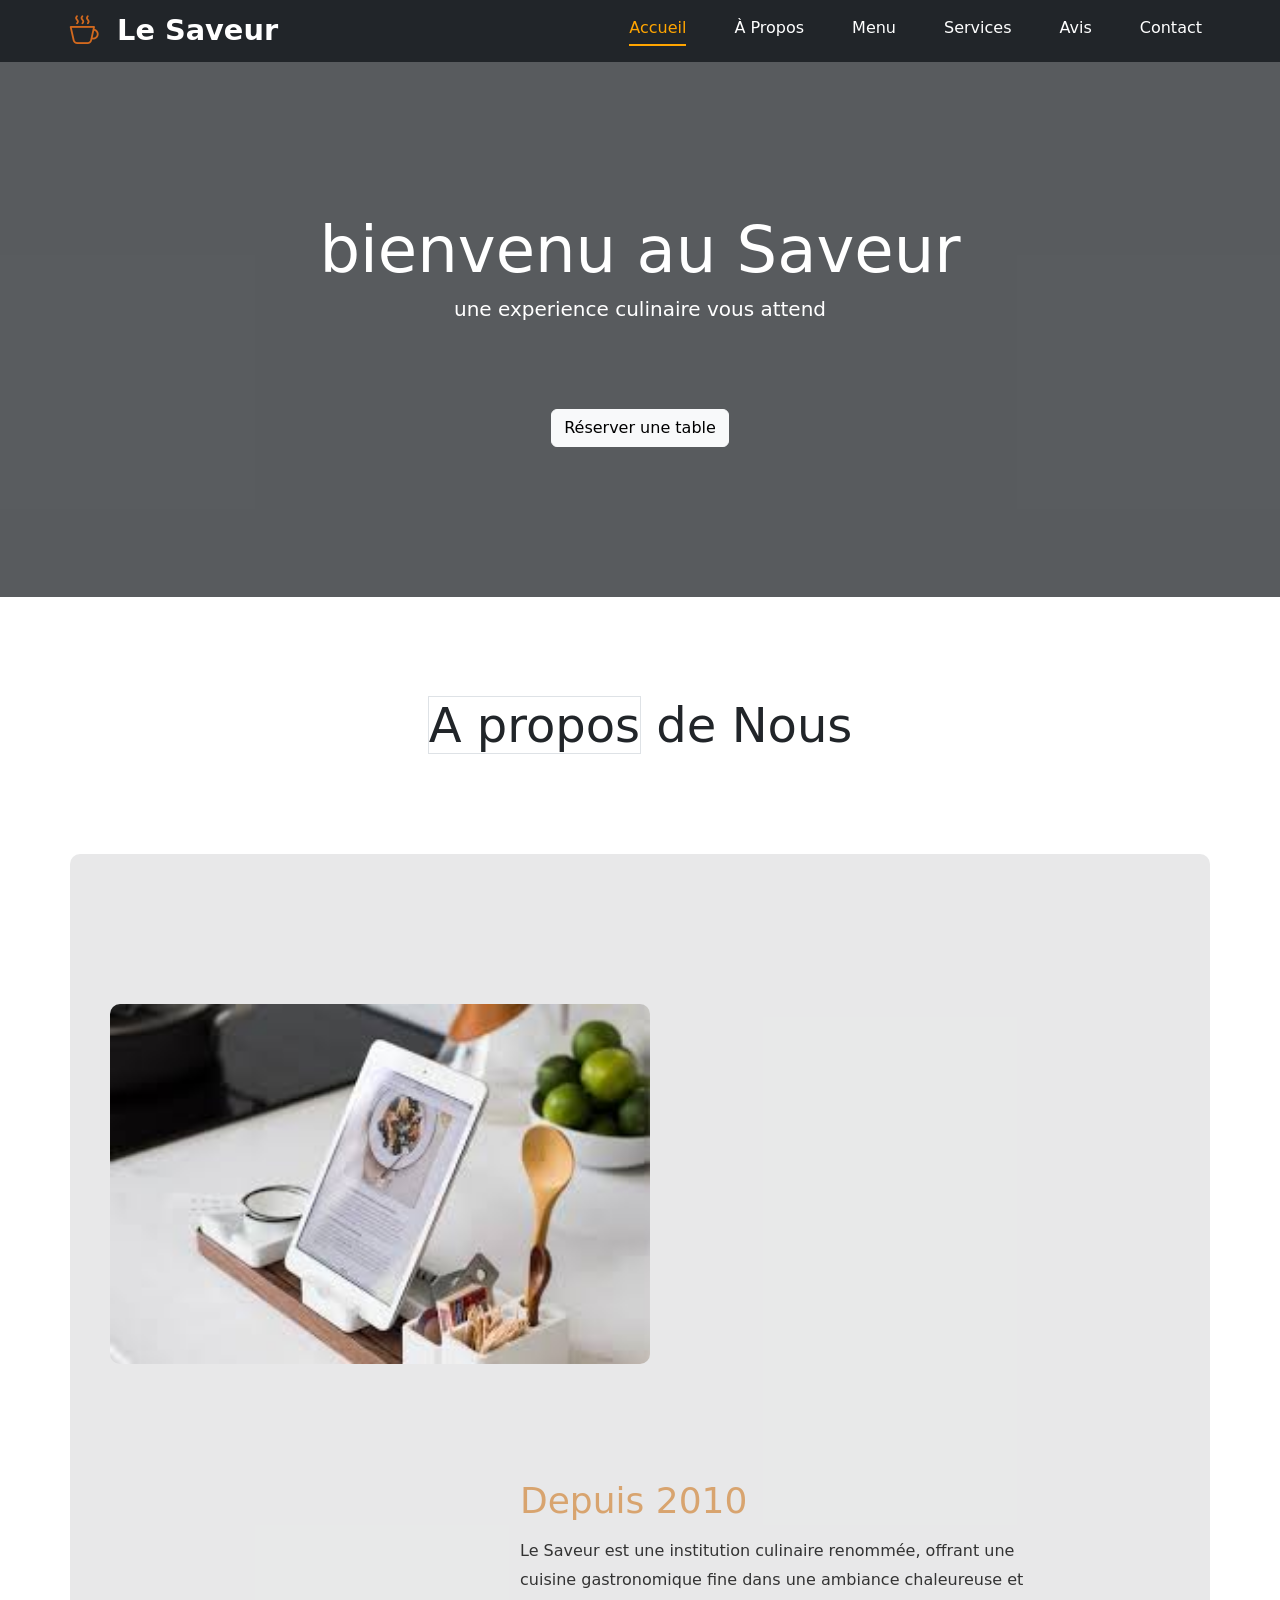
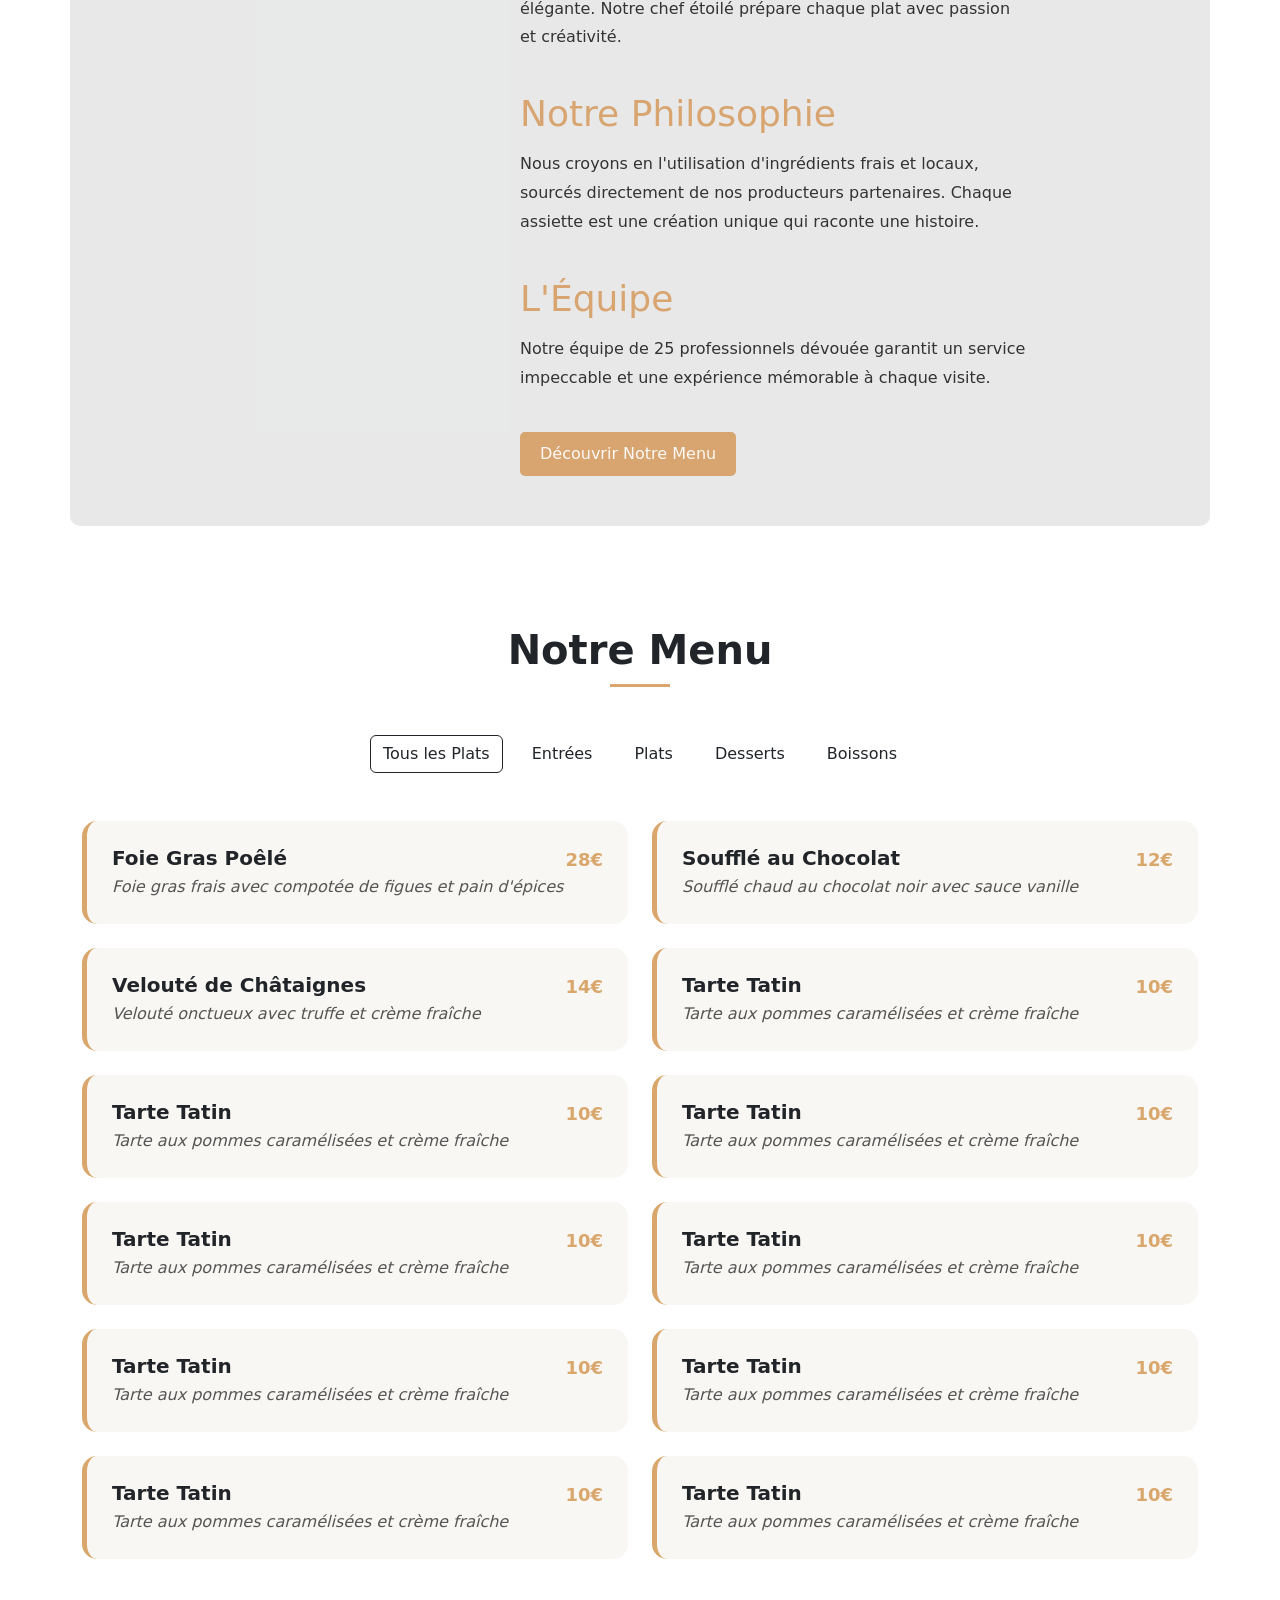
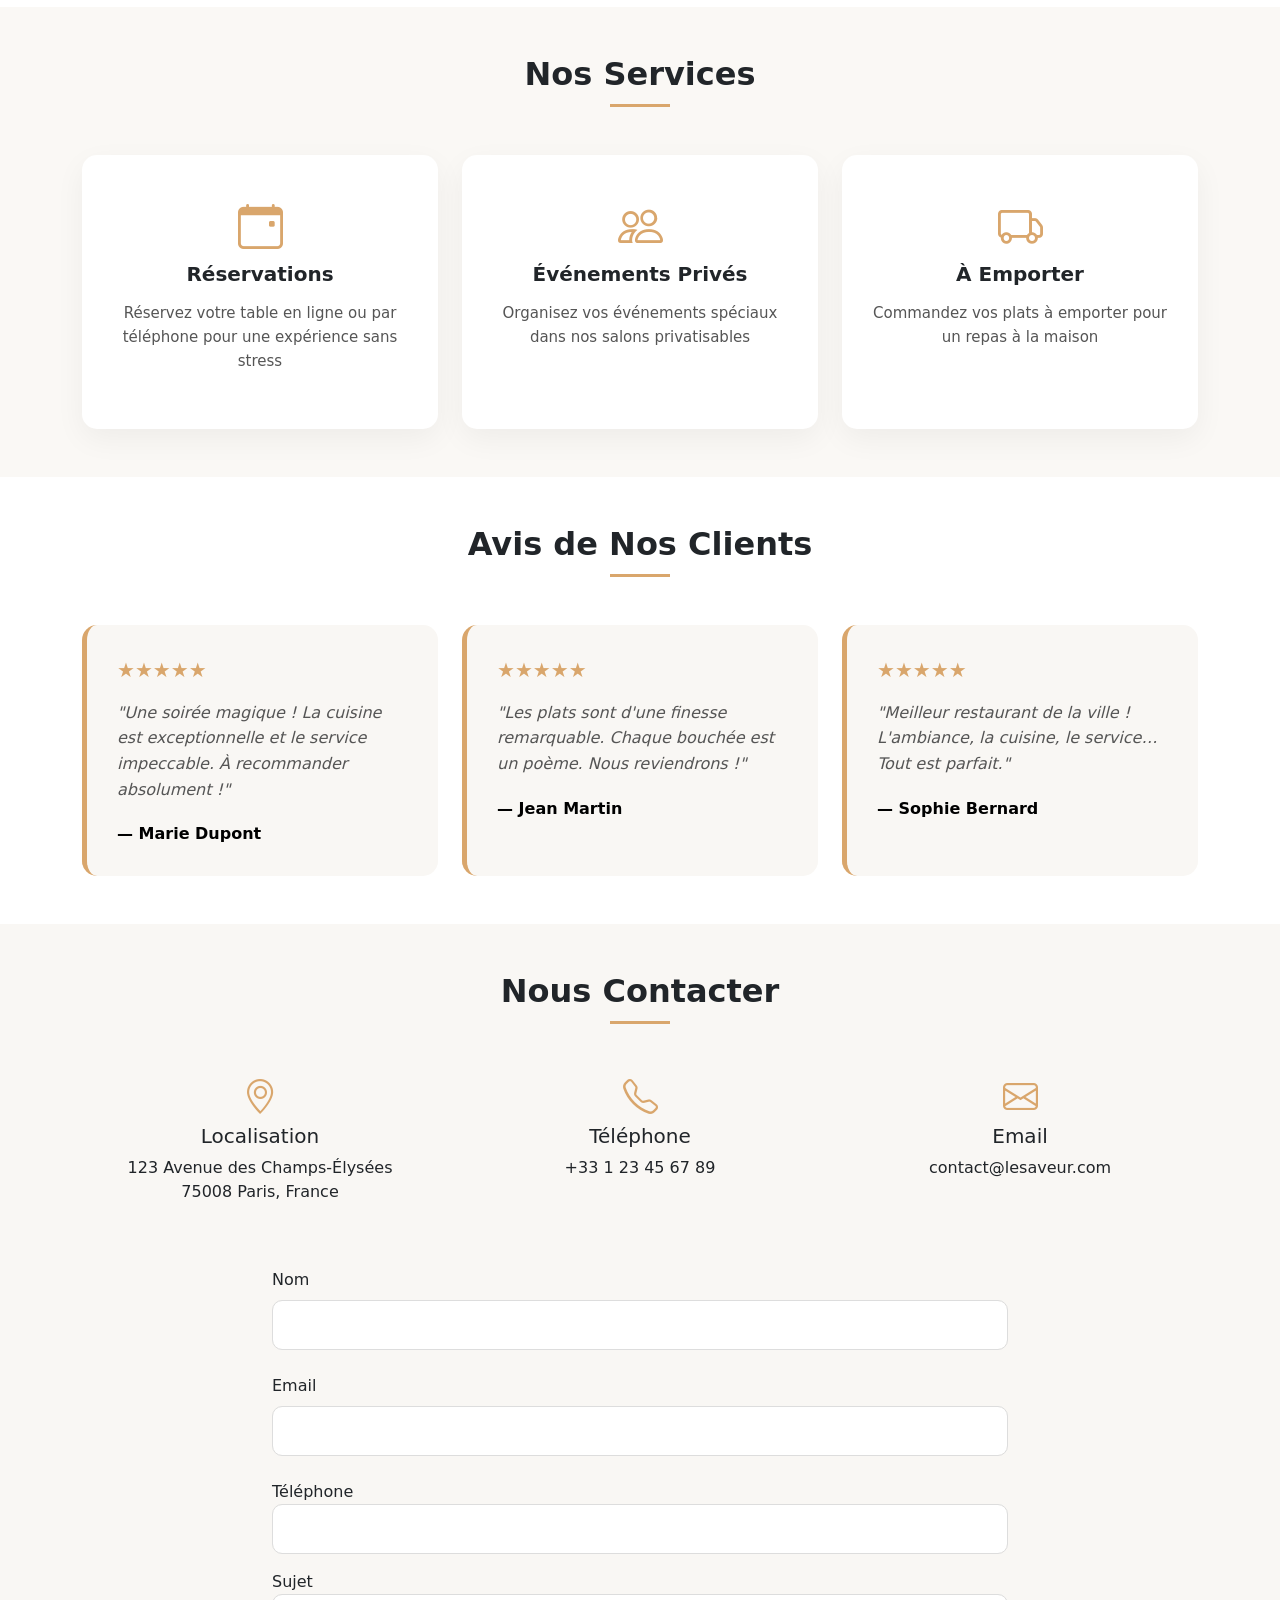
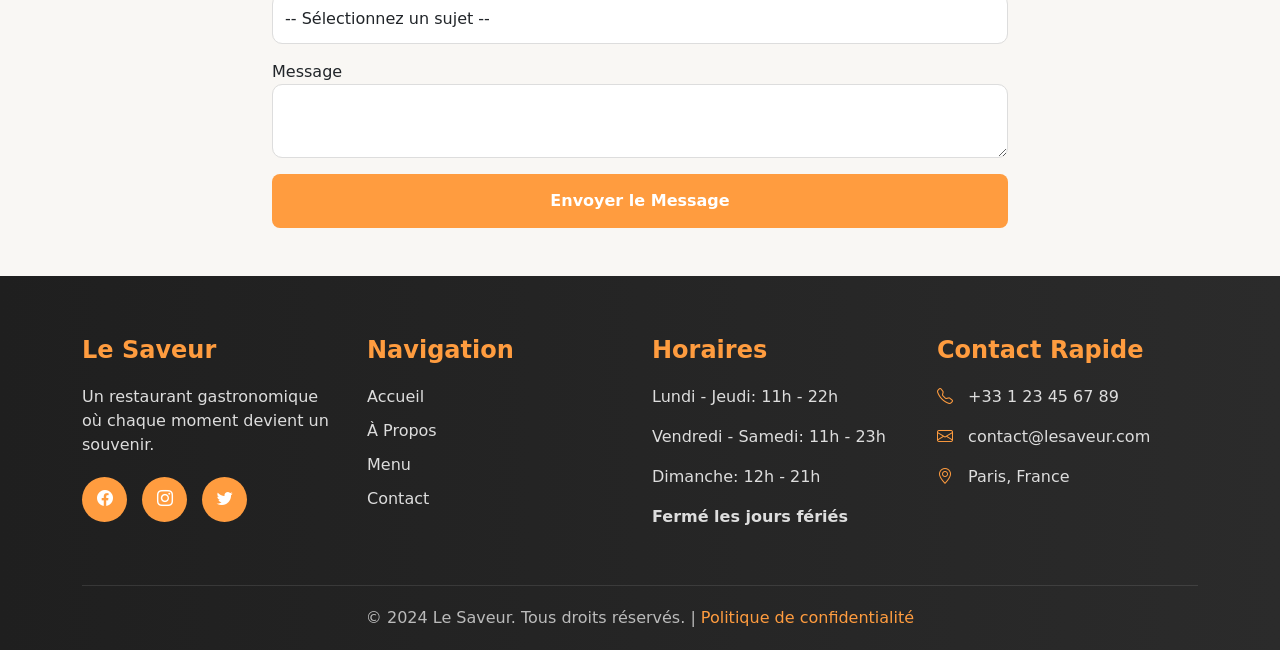
==== commit f0a04c0b: "dernier details" ====
--- a/index.html
+++ b/index.html
@@ -304,11 +304,126 @@
 </section>
 
     <!-- Contact Section -->
+  <section class="contact-section py-5">
     <div class="container">
-    </div>
+
+        <!-- Titre -->
+        <div class="text-center mb-5">
+            <h2 class="fw-bold">Nous Contacter</h2>
+            <div class="title-line mx-auto"></div>
+        </div>
+
+        <!-- Infos contact -->
+        <div class="row text-center mb-5">
+            <div class="col-md-4">
+                <i class="bi bi-geo-alt contact-icon"></i>
+                <h5>Localisation</h5>
+                <p>123 Avenue des Champs-Élysées<br>75008 Paris, France</p>
+            </div>
+
+            <div class="col-md-4">
+                <i class="bi bi-telephone contact-icon"></i>
+                <h5>Téléphone</h5>
+                <p>+33 1 23 45 67 89</p>
+            </div>
+
+            <div class="col-md-4">
+                <i class="bi bi-envelope contact-icon"></i>
+                <h5>Email</h5>
+                <p>contact@lesaveur.com</p>
+            </div>
+        </div>
+
+        <!-- Formulaire -->
+        <div class="row justify-content-center">
+            <div class="col-md-8">
+                <form class="contact-form">
+                    <div class="mb-4">
+                        <label class="form-label">Nom</label>
+                        <input type="text" class="form-control">
+                    </div>
+
+                    <div class="mb-4">
+                        <label class="form-label">Email</label>
+                        <input type="email" class="form-control">
+                    </div>
+                     <div class="mb-3">
+                        <label for="telephone">Téléphone</label>
+                         <input type="tel" id="telephone" class="form-control">
+                    </div>
+                     <div class="mb-3">
+                        <label for="sujet">Sujet</label>
+                        <select id="sujet" class="form-control">
+                            <option>-- Sélectionnez un sujet --</option>
+                            <option>Réservation</option>
+                            <option>Réclamation</option>
+                            <option>Information</option>
+                        </select>
+                     </div>
+                    <div class="mb-3">
+                        <label for="message">Message</label>
+                        <textarea id="message" class="form-control"></textarea>
+                    </div>
+                    <button type="submit" class="btn-envoyer w-100">
+                        Envoyer le Message
+                    </button>
+                    </div>
+                </form>
+            </div>
+        </div>
+
+    </div>
+</section>
+
     <!-- Footer Section -->
+  <footer>
     <div class="container">
-    </div>
+        <div class="row">
+
+            <div class="col-md-3">
+                <h4>Le Saveur</h4>
+                <p>Un restaurant gastronomique où chaque moment devient un souvenir.</p>
+
+                <div class="social-icons">
+                    <a href="#"><i class="bi bi-facebook"></i></a>
+                    <a href="#"><i class="bi bi-instagram"></i></a>
+                    <a href="#"><i class="bi bi-twitter"></i></a>
+                </div>
+            </div>
+
+            <div class="col-md-3">
+                <h4>Navigation</h4>
+                <ul>
+                    <li><a href="#">Accueil</a></li>
+                    <li><a href="#">À Propos</a></li>
+                    <li><a href="#">Menu</a></li>
+                    <li><a href="#">Contact</a></li>
+                </ul>
+            </div>
+
+            <div class="col-md-3">
+                <h4>Horaires</h4>
+                <p>Lundi - Jeudi: 11h - 22h</p>
+                <p>Vendredi - Samedi: 11h - 23h</p>
+                <p>Dimanche: 12h - 21h</p>
+                <p><strong>Fermé les jours fériés</strong></p>
+            </div>
+
+            <div class="col-md-3 contact-info">
+                <h4>Contact Rapide</h4>
+                <p><i class="bi bi-telephone"></i> +33 1 23 45 67 89</p>
+                <p><i class="bi bi-envelope"></i> contact@lesaveur.com</p>
+                <p><i class="bi bi-geo-alt"></i> Paris, France</p>
+            </div>
+
+        </div>
+
+        <div class="footer-bottom">
+            © 2024 Le Saveur. Tous droits réservés. |
+            <a href="#">Politique de confidentialité</a>
+        </div>
+    </div>
+</footer>
 
 
 
--- a/index.css
+++ b/index.css
@@ -257,3 +257,188 @@
 .menu-link.active::after {
     width: 100%;
 }
+
+/* Section */
+.contact-section {
+    background-color: #f9f7f4;
+}
+
+/* Ligne sous titre */
+.title-line {
+    width: 60px;
+    height: 3px;
+    background-color: #d9a66c;
+    margin-top: 10px;
+}
+
+/* Icônes */
+.contact-icon {
+    font-size: 35px;
+    color: #d9a66c;
+    margin-bottom: 15px;
+}
+
+/* Formulaire */
+.contact-form .form-control {
+    border-radius: 10px;
+    padding: 12px;
+    border: 1px solid #ddd;
+    transition: all 0.3s ease;
+}
+
+.contact-form .form-control:focus {
+    border-color: #d9a66c;
+    box-shadow: 0 0 0 0.2rem rgba(217, 166, 108, 0.2);
+}
+
+/* Bouton */
+.contact-btn {
+    transition: all 0.3s ease;
+}
+
+.contact-btn:hover {
+    background-color: orange !important;
+    color: white !important;
+    border-color: orange !important;
+    transform: translateY(-3px);
+}
+/* Conteneur formulaire */
+.form-contact {
+    max-width: 700px;
+    margin: 0 auto;
+}
+
+/* Labels */
+.form-contact label {
+    font-weight: 600;
+    margin-bottom: 8px;
+    display: block;
+    color: #333;
+}
+
+/* Inputs, select, textarea */
+.form-contact input,
+.form-contact select,
+.form-contact textarea {
+    width: 100%;
+    padding: 12px 15px;
+    border-radius: 8px;
+    border: 2px solid #e5e5e5;
+    transition: all 0.3s ease;
+    outline: none;
+    background-color: #fff;
+}
+
+/* Effet au focus */
+.form-contact input:focus,
+.form-contact select:focus,
+.form-contact textarea:focus {
+    border-color: #ff7a00;
+    box-shadow: 0 0 0 3px rgba(255, 122, 0, 0.2);
+}
+
+/* Textarea */
+.form-contact textarea {
+    resize: none;
+    min-height: 150px;
+}
+/* ===== FOOTER ===== */
+footer {
+    background: linear-gradient(to right, #1f1f1f, #2b2b2b);
+    color: #ffffff;
+    padding: 60px 0 20px 0;
+}
+
+/* Titres colonnes */
+footer h4 {
+    color: #ff9c3f;
+    margin-bottom: 20px;
+    font-weight: 600;
+}
+
+/* Texte normal */
+footer p,
+footer li,
+footer a {
+    color: #dddddd;
+    text-decoration: none;
+    transition: all 0.3s ease;
+}
+
+/* Liens navigation */
+footer ul {
+    list-style: none;
+    padding: 0;
+}
+
+footer ul li {
+    margin-bottom: 10px;
+}
+
+/* Hover liens */
+footer a:hover {
+    color: #ff7a00;
+    padding-left: 5px;
+}
+
+/* Icônes réseaux */
+.social-icons {
+    margin-top: 20px;
+}
+
+.social-icons a {
+    display: inline-flex;
+    align-items: center;
+    justify-content: center;
+    width: 45px;
+    height: 45px;
+    border-radius: 50%;
+    background-color: #ff9c3f;
+    color: white;
+    margin-right: 10px;
+    transition: all 0.3s ease;
+}
+
+.social-icons a:hover {
+    background-color: #ff7a00;
+    transform: translateY(-5px);
+}
+
+/* Contact icônes */
+.contact-info i {
+    color: #ff9c3f;
+    margin-right: 10px;
+}
+
+/* Ligne séparation */
+.footer-bottom {
+    border-top: 1px solid rgba(255,255,255,0.1);
+    margin-top: 40px;
+    padding-top: 20px;
+    text-align: center;
+    color: #bbbbbb;
+}
+
+.footer-bottom a {
+    color: #ff9c3f;
+}
+
+.footer-bottom a:hover {
+    color: #ff7a00;
+}
+/* ===== BOUTON CONTACT ===== */
+.btn-envoyer {
+    background-color: #ff9c3f;
+    color: #ffffff;
+    border: none;
+    padding: 15px;
+    border-radius: 8px;
+    font-weight: 600;
+    font-size: 16px;
+    transition: all 0.3s ease;
+}
+
+.btn-envoyer:hover {
+    background-color: #ff7a00;
+    transform: translateY(-3px);
+}
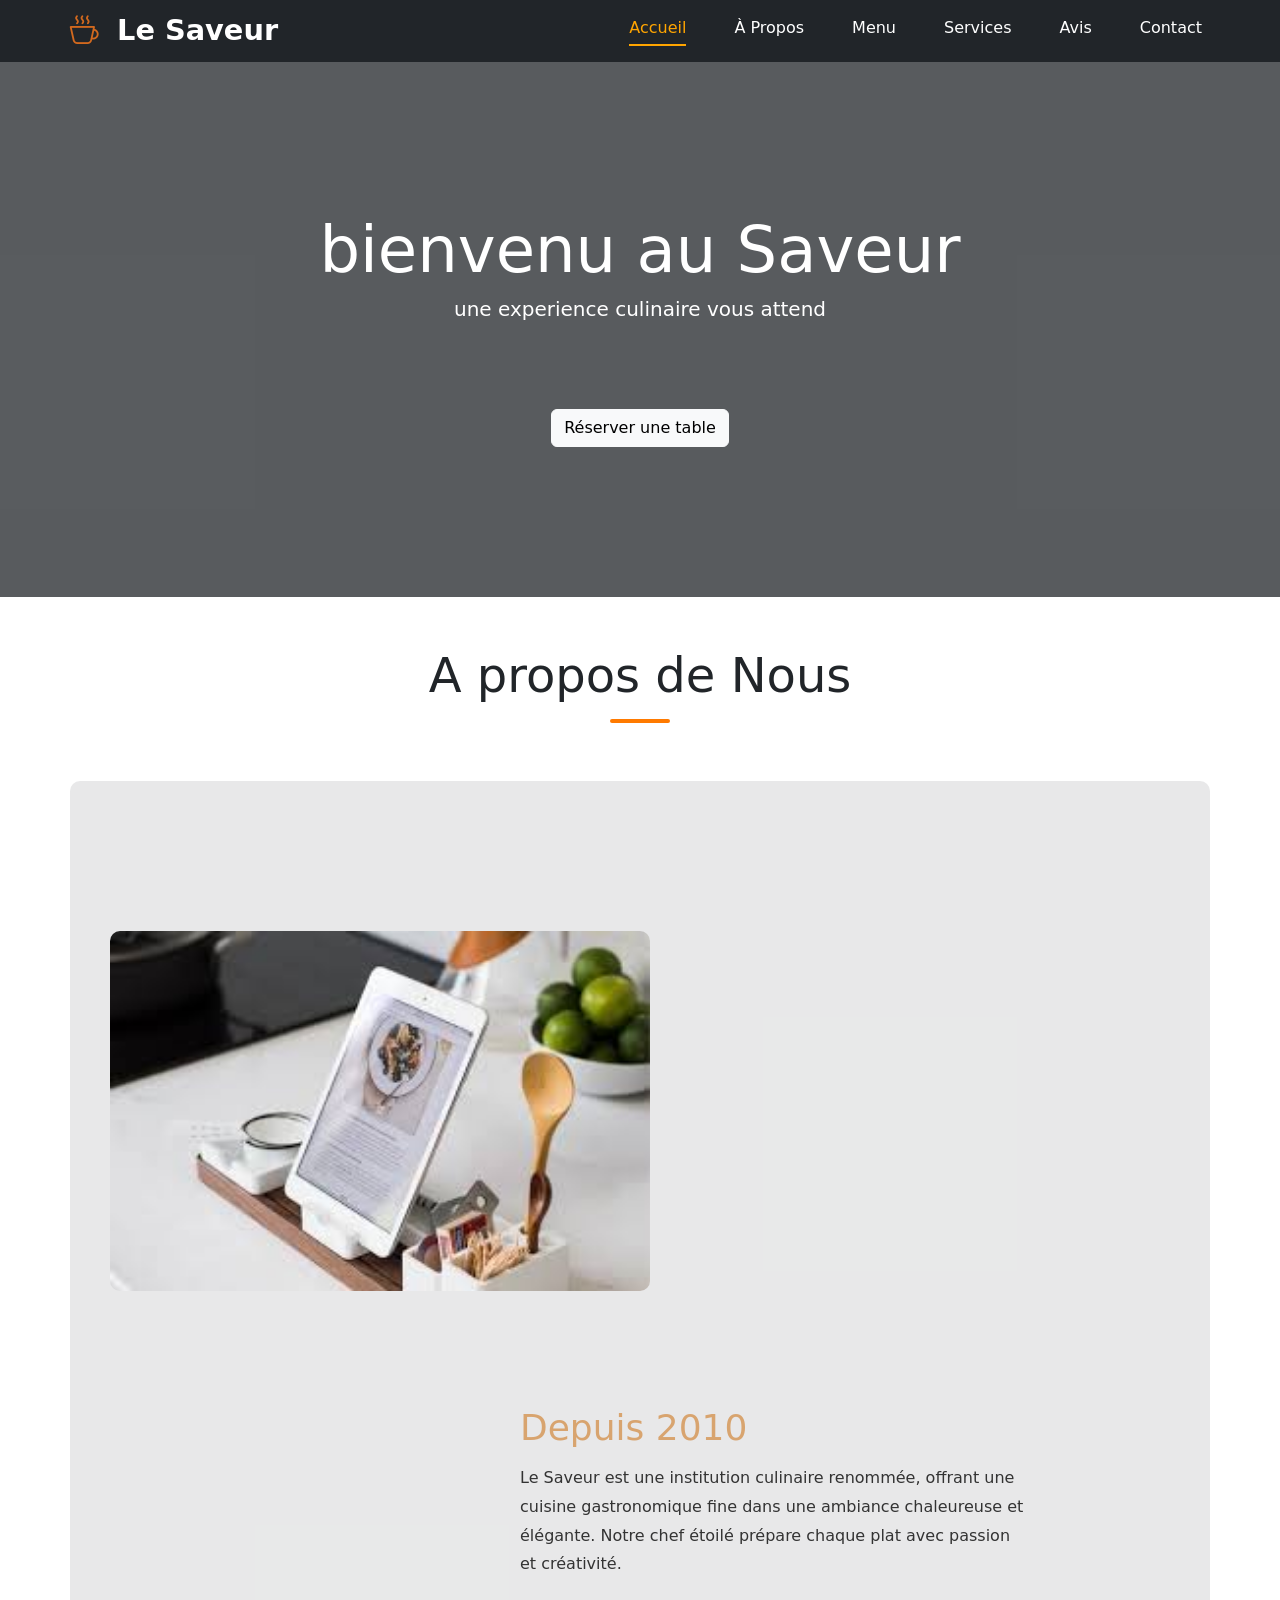
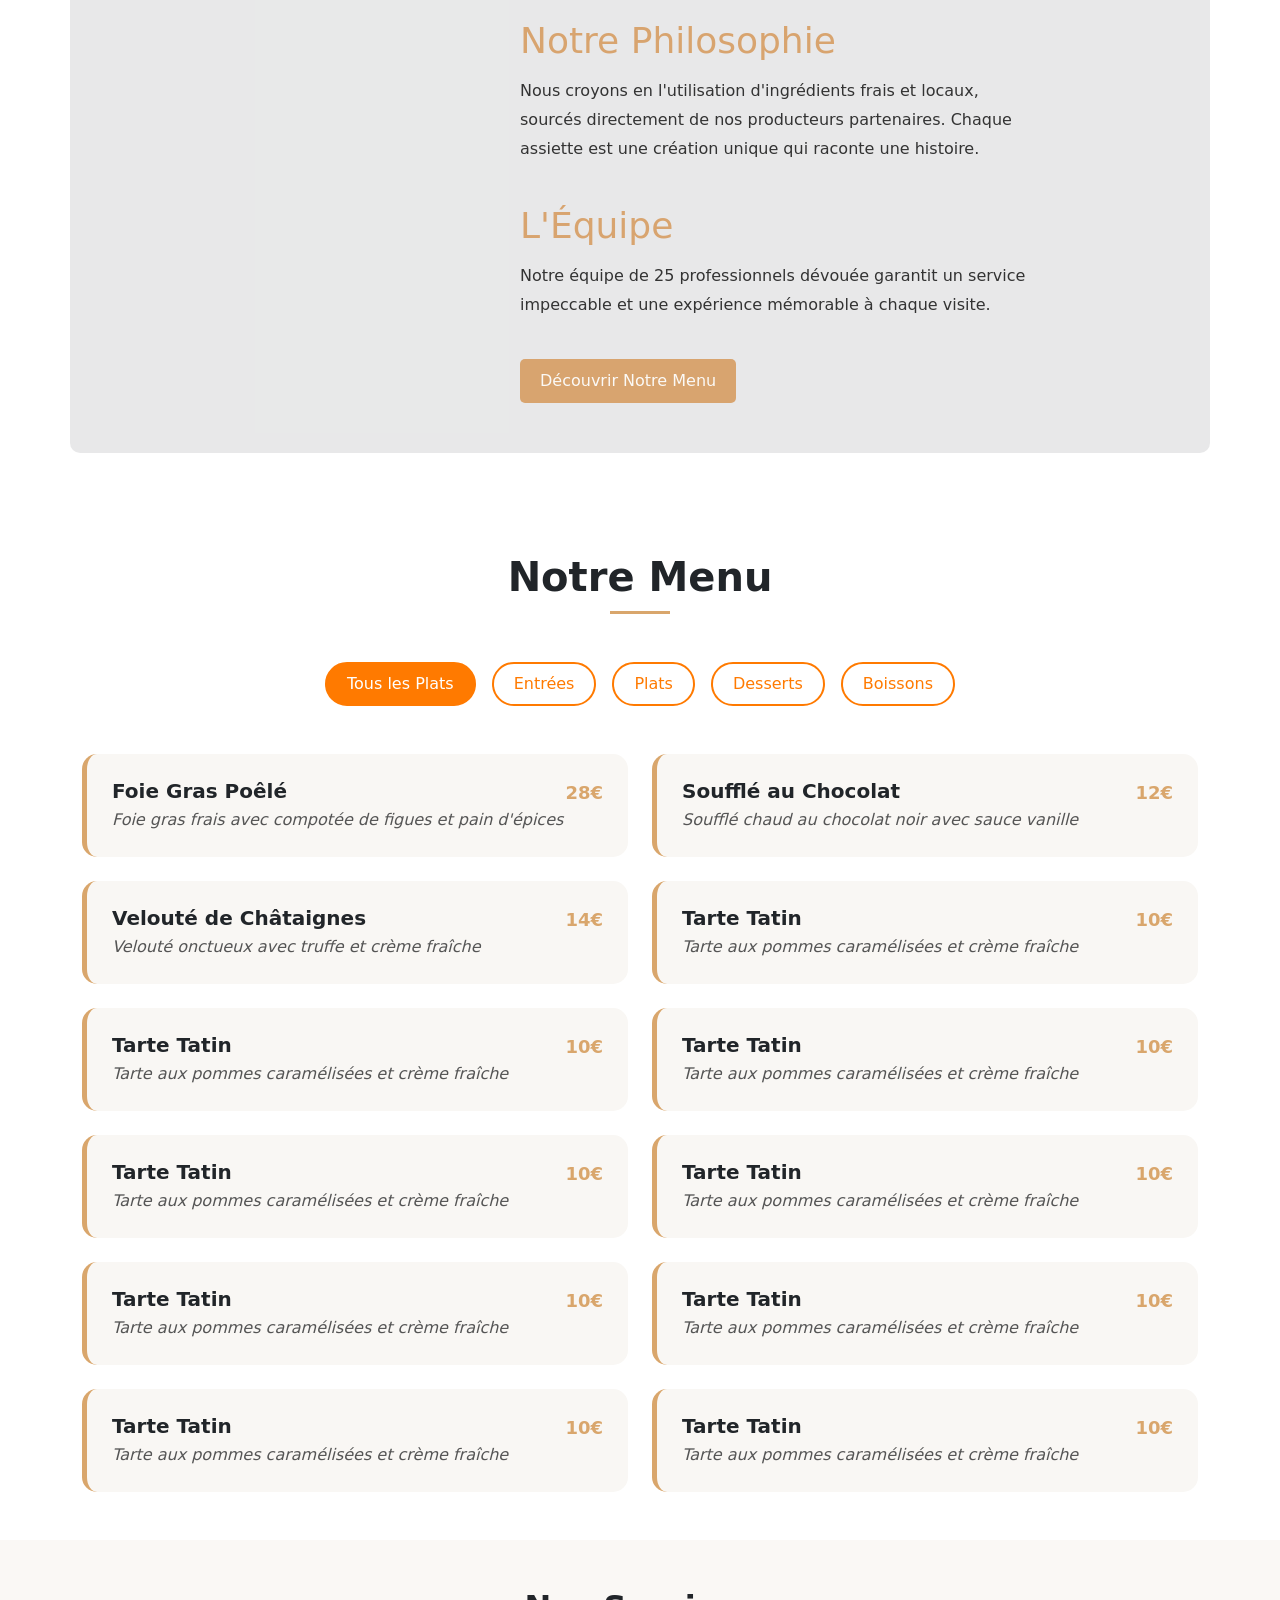
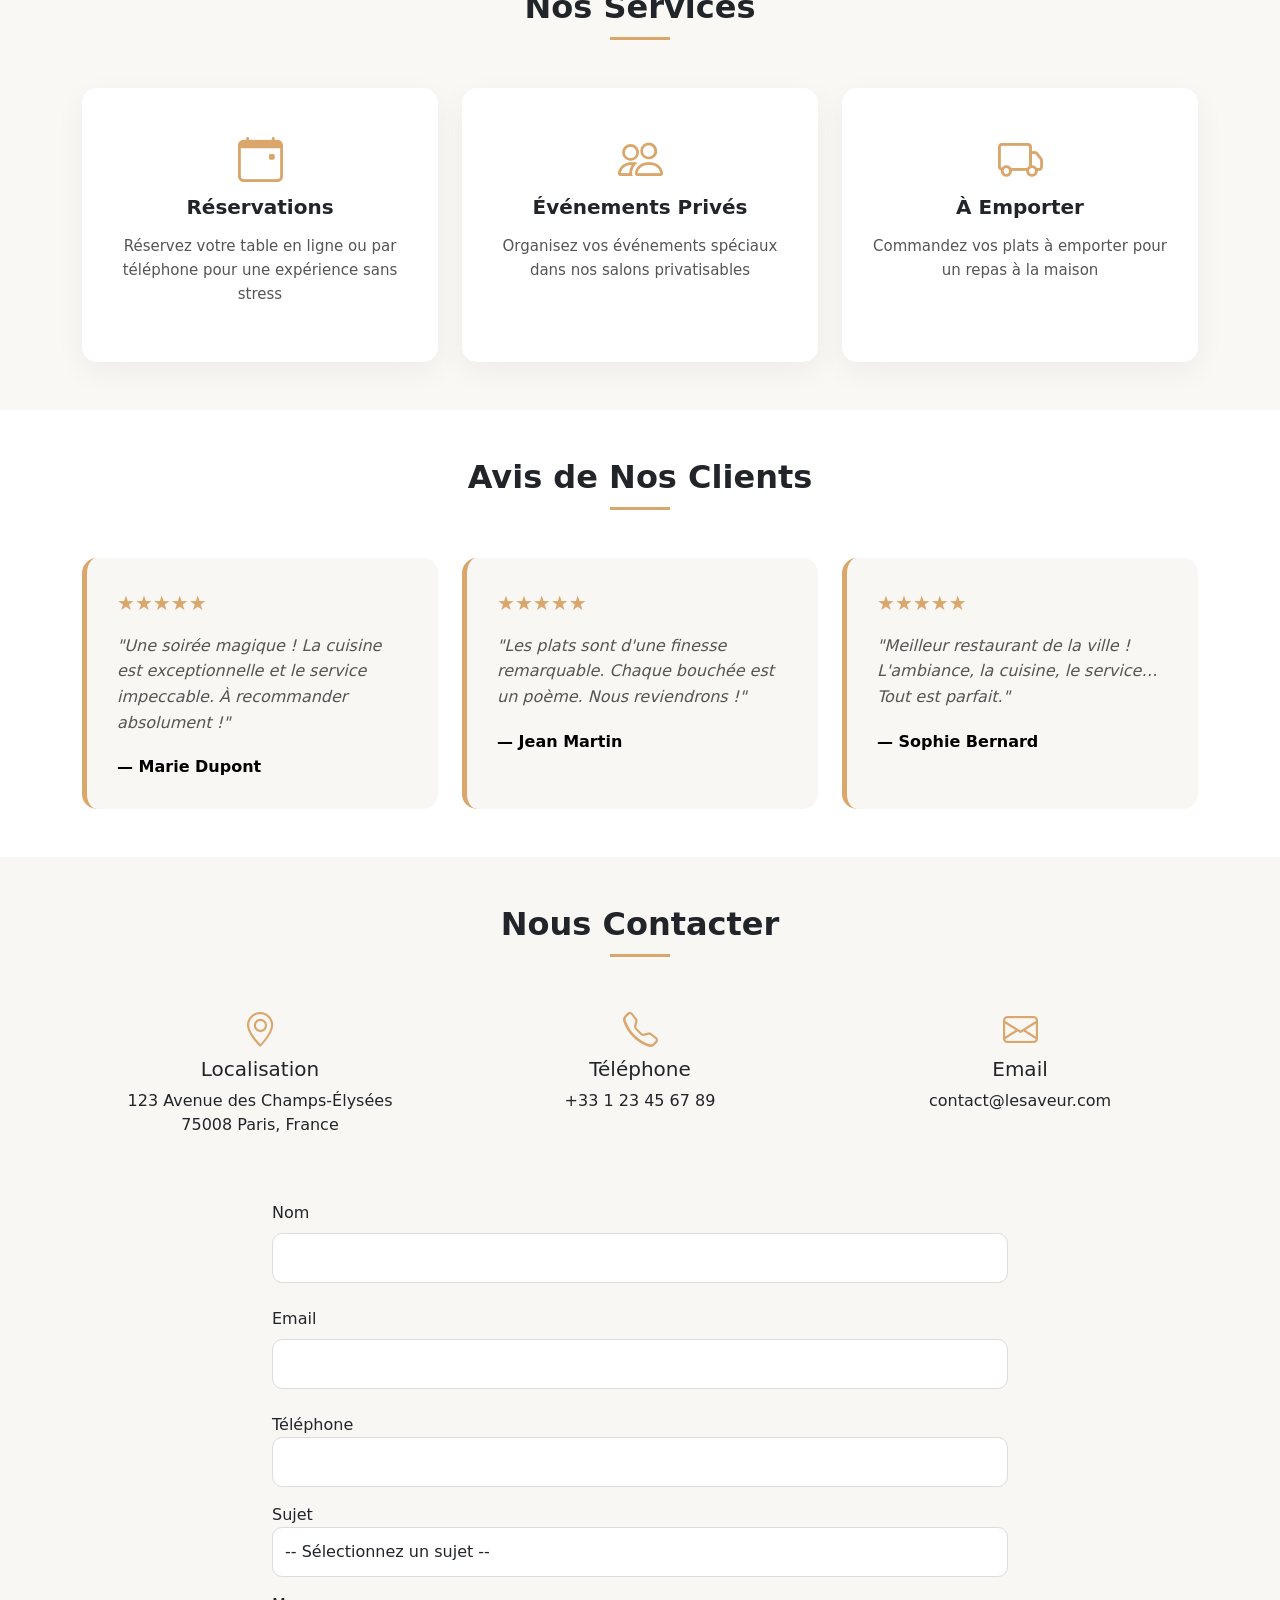
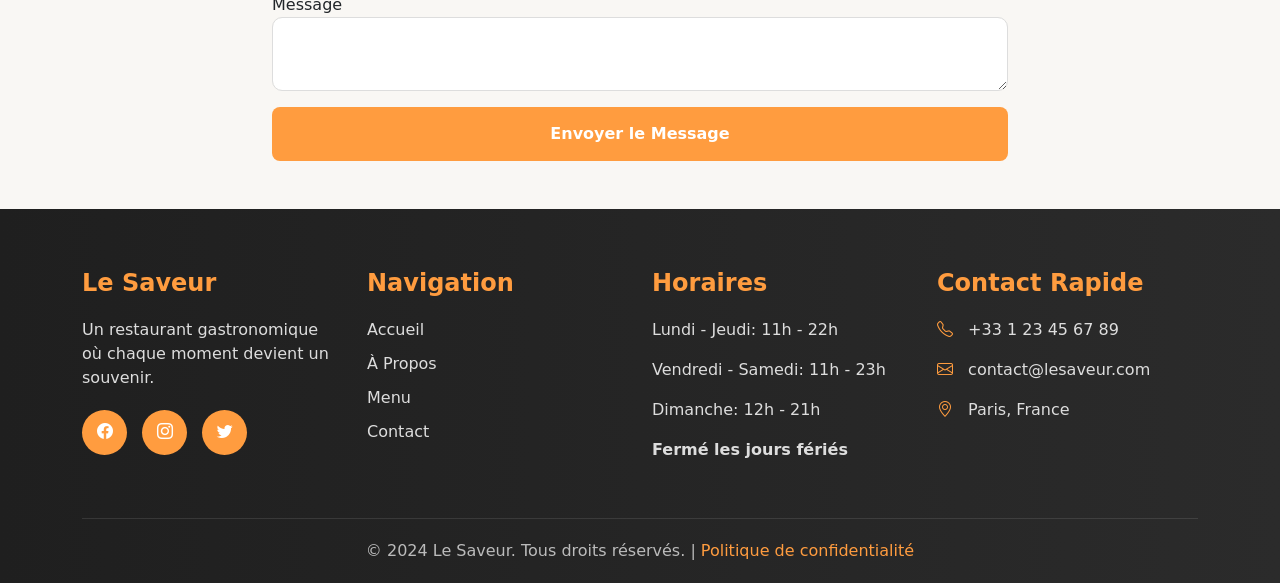
==== commit ceb00be6: "en tete restante" ====
--- a/index.html
+++ b/index.html
@@ -51,8 +51,8 @@
          <button class="reso btn btn-light " style="margin-top: 80px;">Réserver une table</button>
     </div>
     <!-- About Section -->
-    <div class="about-section text-center " style="padding: 50px 0;" id="about ">
-        <h2 class="h2" style="font-size: 3rem; margin: 50px 0;"> <span class="border">A propos</span> de Nous</h2>
+   <div class="about-section text-center" style="padding: 50px 0;" id="about">
+         <h2 class="section-title">A propos de Nous</h2>
     </div>
     <div class="container bg-dark bg-opacity-10"style="border-radius: 10px; padding: 50px; margin-bottom: 100px;">
         <div class="row">
@@ -88,11 +88,11 @@
         </div>
          <!-- FILTRES -->
         <div class="d-flex justify-content-center gap-3 mb-5 flex-wrap">
-            <button class="btn btn-filter active">Tous les Plats</button>
-            <button class="btn btn-filter">Entrées</button>
-            <button class="btn btn-filter">Plats</button>
-            <button class="btn btn-filter">Desserts</button>
-            <button class="btn btn-filter">Boissons</button>
+            <button class=" btn-filter active">Tous les Plats</button>
+            <button class=" btn-filter">Entrées</button>
+            <button class=" btn-filter">Plats</button>
+            <button class=" btn-filter">Desserts</button>
+            <button class=" btn-filter">Boissons</button>
          </div>
           <!-- LISTE DES PLATS -->
         <div class="row g-4">
--- a/index.css
+++ b/index.css
@@ -442,3 +442,42 @@
     background-color: #ff7a00;
     transform: translateY(-3px);
 }
+/* ===== FILTRES MENU ===== */
+
+.btn-filter {
+    background-color: transparent;
+    color: #ff7a00;
+    border: 2px solid #ff7a00;
+    border-radius: 30px;
+    padding: 8px 20px;
+    transition: all 0.3s ease;
+}
+
+/* Survol */
+.btn-filter:hover {
+    background-color: #ff7a00;
+    color: white;
+}
+
+/* Quand on clique (actif sélectionné) */
+.btn-filter.active {
+    background-color: #ff7a00;
+    color: white;
+}
+.section-title {
+    font-size: 3rem;
+    position: relative;
+    display: inline-block;
+}
+
+/* La petite barre orange */
+.section-title::after {
+    content: "";
+    display: block;
+    width: 60px;
+    height: 4px;
+    background-color: #ff7a00;
+    margin: 15px auto 0;
+    border-radius: 2px;
+}
+
